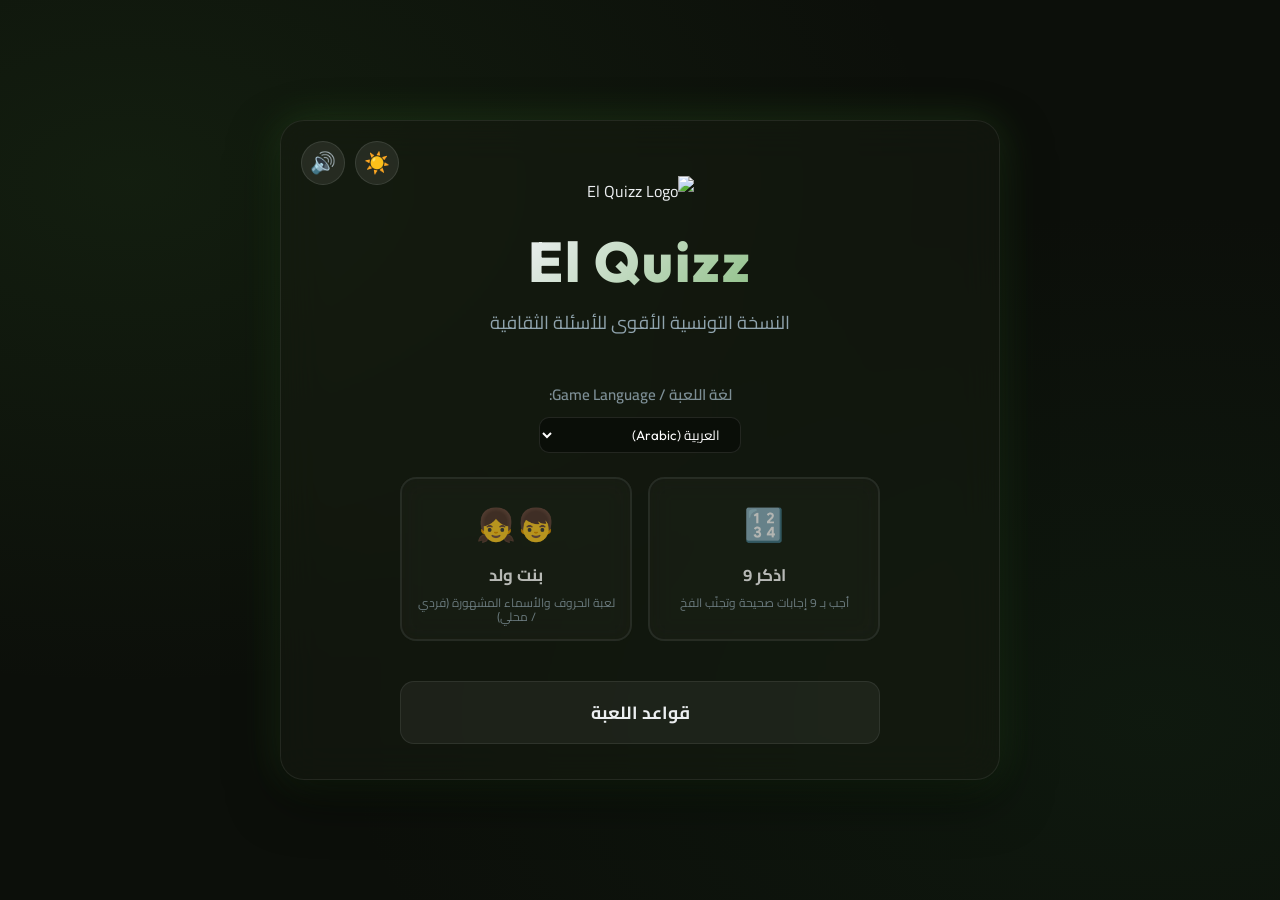
==== web_poc/index.html @ f068a279 "feat: add DB category words display and AI Check validation to Bent Waled Play & Fix modal" ====
<!DOCTYPE html>
<html lang="fr" dir="rtl">
<head>
    <meta charset="UTF-8">
    <meta name="viewport" content="width=device-width, initial-scale=1.0">
    <title>El Quizz — PoC Web</title>
    <link rel="icon" type="image/png" href="https://img.icons8.com/color/144/chili-pepper.png">
    <!-- Meta Descriptions for SEO -->
    <meta name="description" content="Proof of Concept Web d'El Quizz - Le jeu tunisien ultime de questions-réponses en mode Family Feud avec scores de Fibonacci et pénalités de distracteurs.">
    <!-- Outfit Font from Google Fonts -->
    <link rel="preconnect" href="https://fonts.googleapis.com">
    <link rel="preconnect" href="https://fonts.gstatic.com" crossorigin>
    <link href="https://fonts.googleapis.com/css2?family=Outfit:wght@300;400;600;800&family=Cairo:wght@400;600;700;900&display=swap" rel="stylesheet">
    <link rel="stylesheet" href="style.css">
</head>
<body>
    <div id="app" class="glass-container">
        <!-- Floating Home, Sound & Theme Buttons -->
        <button id="btn-floating-home" class="btn-floating-home" style="display: none;">🏠</button>
        <button id="btn-floating-sound" class="btn-floating-sound">🔊</button>
        <button id="btn-floating-theme" class="btn-floating-theme">☀️</button>

        <!-- Screen 1: Home Page -->
        <section id="screen-home" class="screen active">
            <div class="brand-header">
                <img src="https://img.icons8.com/color/144/chili-pepper.png" alt="El Quizz Logo" class="brand-logo pulse">
                <h1 class="brand-title">El Quizz</h1>
                <p class="brand-subtitle" data-i18n="brand_subtitle">النسخة التونسية الأقوى للأسئلة الثقافية</p>
            </div>
            
            <div class="lang-selector-container" style="margin-bottom: 1.5rem; text-align: center;">
                <label for="main-lang-select" class="config-label" data-i18n="lang_label" style="display: block; margin-bottom: 0.5rem; font-size: 0.95rem; opacity: 0.85;">لغة اللعبة / Game Language:</label>
                <select id="main-lang-select" class="lang-select" style="background: rgba(0, 0, 0, 0.4); border: 1px solid rgba(255, 255, 255, 0.1); border-radius: 10px; padding: 0.5rem 1rem; color: #fff; font-family: 'Outfit', 'Cairo'; outline: none;">
                    <option value="ar" selected>العربية (Arabic)</option>
                    <option value="tn">الدارجة التونسية (Tunisian)</option>
                    <option value="fr">Français (French)</option>
                    <option value="en">English (English)</option>
                </select>
            </div>
            
            <div class="home-actions" style="display: flex; flex-direction: column; gap: 1rem; align-items: center; max-width: 480px; margin: 0 auto; width: 100%;">
                
                <!-- Game Mode Selection Cards -->
                <div class="mode-selection-grid" style="display: grid; grid-template-columns: 1fr 1fr; gap: 1rem; width: 100%; margin-bottom: 1rem;">
                    <!-- Mode 1: Talla3 9 -->
                    <div id="mode-card-talla3" class="mode-card" style="background: rgba(255,255,255,0.03); border: 2px solid rgba(255,255,255,0.1); border-radius: 16px; padding: 15px; cursor: pointer; transition: all 0.3s ease; text-align: center; backdrop-filter: blur(10px); opacity: 0.7;">
                        <div style="font-size: 2rem; margin-bottom: 5px;">🔢</div>
                        <h3 style="margin: 5px 0; font-size: 1.05rem; color: #fff; font-weight: bold;" id="lbl-mode-title-talla3">طلّع 9</h3>
                        <p style="margin: 0; font-size: 0.75rem; color: var(--text-secondary); line-height: 1.2;" id="lbl-mode-desc-talla3">أجب بـ 9 إجابات صحيحة وتجنّب الفخ</p>
                    </div>
                    <!-- Mode 2: Bent Waled -->
                    <div id="mode-card-bw" class="mode-card" style="background: rgba(255,255,255,0.03); border: 2px solid rgba(255,255,255,0.1); border-radius: 16px; padding: 15px; cursor: pointer; transition: all 0.3s ease; text-align: center; backdrop-filter: blur(10px); opacity: 0.7;">
                        <div style="font-size: 2rem; margin-bottom: 5px;">👦👧</div>
                        <h3 style="margin: 5px 0; font-size: 1.05rem; color: #fff; font-weight: bold;" id="lbl-mode-title-bw">بنت ولد</h3>
                        <p style="margin: 0; font-size: 0.75rem; color: var(--text-secondary); line-height: 1.2;" id="lbl-mode-desc-bw">لعبة الحروف والأسماء المشهورة (فردي)</p>
                    </div>
                </div>

                <!-- Actions for Talla3 9 Mode (Initially Hidden) -->
                <div id="actions-talla3" style="width: 100%; display: none; flex-direction: column; gap: 1rem;">
                    <div style="display: flex; gap: 1rem; width: 100%;">
                        <button id="btn-play-local" class="btn btn-primary glow-btn" style="flex: 1; display: flex; justify-content: center; align-items: center; gap: 0.5rem; padding: 12px;">
                            <span>🏠 Local Party</span>
                        </button>
                        <button id="btn-play-fix" class="btn btn-primary" style="flex: 1; display: flex; justify-content: center; align-items: center; gap: 0.5rem; padding: 12px; background: #6366f1; border-color: #6366f1;">
                            <span>🛠️ Play & Fix</span>
                        </button>
                    </div>
                    <div style="width: 100%;">
                        <button id="btn-play-online" class="btn btn-secondary glow-btn" style="width: 100%; display: flex; justify-content: center; align-items: center; gap: 0.5rem; border: 1px solid var(--primary); padding: 12px;">
                            <span>🌐 Online Showdown</span>
                        </button>
                    </div>
                    
                    <div id="local-resume-container" style="display: none; width: 100%;">
                        <button id="btn-resume-local" class="btn" style="background: rgba(16, 185, 129, 0.15); border: 1px solid #10b981; color: #10b981; width: 100%; font-weight: bold; padding: 10px; border-radius: 12px; display: flex; align-items: center; justify-content: center; gap: 0.5rem;">
                            <span>Resume Active Game 🔄</span>
                        </button>
                    </div>
                </div>

                <!-- Actions for Bent Waled Mode -->
                <div id="actions-bw" style="width: 100%; display: none; flex-direction: column; gap: 1rem;">
                    <button id="btn-play-bw-solo" class="btn btn-primary glow-btn" style="width: 100%; display: flex; justify-content: center; align-items: center; gap: 0.5rem; padding: 14px;">
                        <span>🎮 ابدأ اللعب / Play</span>
                    </button>
                </div>

                <!-- Shared Rules button (Admin button hidden) -->
                <div style="width: 100%; margin-top: 0.5rem;">
                    <button id="btn-rules-home" class="btn btn-secondary" style="width: 100%;">
                        <span data-i18n="btn_rules_home">قواعد اللعبة</span>
                    </button>
                </div>
            </div>
        </section>

        <!-- Screen 1.1: Online Lobby Entry -->
        <section id="screen-online-entry" class="screen">
            <h2 class="section-title">Online Showdown 🌐</h2>
            <p class="section-subtitle">Create a room or join a room code to play with friends</p>
            
            <div class="config-card" style="max-width: 450px; margin: 2rem auto; padding: 2rem;">
                <div class="form-group" style="margin-bottom: 1.5rem; text-align: left;">
                    <label style="color: var(--text-secondary); margin-bottom: 0.5rem; display: block; font-weight: bold;">Your Nickname</label>
                    <input type="text" id="online-username" placeholder="Enter username..." style="padding: 10px 14px; font-size: 1rem; width: 100%; box-sizing: border-box; background: rgba(0,0,0,0.3); border: 1px solid rgba(255,255,255,0.1); border-radius: 8px; color: #fff;">
                </div>
                
                <div style="display: flex; gap: 1rem; margin-top: 2rem;">
                    <button id="btn-create-room" class="btn btn-primary" style="flex: 1;">Create Room ➕</button>
                </div>
                
                <div style="text-align: center; margin: 1.5rem 0; opacity: 0.6; font-size: 0.9rem;">— OR JOIN EXISTING ROOM —</div>
                
                <div style="display: flex; gap: 0.5rem; align-items: center; justify-content: center;">
                    <input type="text" id="online-room-code" placeholder="ROOM CODE" style="padding: 10px; font-size: 1rem; text-align: center; font-weight: bold; width: 130px; text-transform: uppercase; background: rgba(0,0,0,0.3); border: 1px solid rgba(255,255,255,0.1); border-radius: 8px; color: #fff;">
                    <button id="btn-join-room" class="btn btn-secondary" style="flex: 1; padding: 10px 14px;">Join Room 🔑</button>
                </div>
            </div>
            
            <div class="actions-footer" style="text-align: center; margin-top: 2rem;">
                <button id="btn-online-entry-back" class="btn btn-back">رجوع</button>
            </div>
        </section>

        <!-- Screen 1.2: Online Lobby -->
        <section id="screen-online-lobby" class="screen">
            <div style="display: flex; justify-content: space-between; align-items: center; margin-bottom: 1.5rem;">
                <div style="text-align: left;">
                    <h2 class="section-title" style="margin: 0; text-align: left;">Online Lobby</h2>
                    <p class="section-subtitle" style="margin: 0; text-align: left;">Room Code: <strong id="lobby-code-display" style="color: var(--accent-yellow); font-size: 1.4rem; font-family: var(--font-en);">----</strong></p>
                </div>
                <div style="background: rgba(16, 185, 129, 0.15); border: 1px solid var(--primary); padding: 6px 12px; border-radius: 20px; font-size: 0.85rem; font-weight: bold; color: var(--primary);">
                    Connected
                </div>
            </div>
            
            <div style="display: grid; grid-template-columns: repeat(auto-fit, minmax(280px, 1fr)); gap: 1.5rem; margin-top: 1.5rem; text-align: left;">
                <!-- Left Column: Players List & Team Assignment -->
                <div class="config-card" style="padding: 1.5rem; background: rgba(255,255,255,0.03); border: 1px solid var(--border-color); border-radius: 16px;">
                    <h3 style="margin-top: 0; color: var(--secondary); font-size: 1.1rem; border-bottom: 1px solid rgba(255,255,255,0.1); padding-bottom: 0.5rem; margin-bottom: 1rem;">Players & Teams</h3>
                    <div id="lobby-players-container" style="display: flex; flex-direction: column; gap: 0.75rem;">
                        <!-- Dynamic rendering of player cards -->
                    </div>
                </div>
                
                <!-- Right Column: Host Settings (Visible/Editable only for Host) -->
                <div class="config-card" id="lobby-settings-card" style="padding: 1.5rem; background: rgba(255,255,255,0.03); border: 1px solid var(--border-color); border-radius: 16px;">
                    <h3 style="margin-top: 0; color: var(--secondary); font-size: 1.1rem; border-bottom: 1px solid rgba(255,255,255,0.1); padding-bottom: 0.5rem; margin-bottom: 1rem;">Game Configuration</h3>
                    
                    <div id="host-settings-controls" style="display: flex; flex-direction: column; gap: 1.25rem;">
                        <!-- Host Role selection -->
                        <div class="form-group">
                            <label style="font-size: 0.85rem; color: var(--text-secondary); margin-bottom: 0.4rem; display: block; font-weight: bold;">Your Role</label>
                            <select id="online-host-role" style="background: rgba(0,0,0,0.3); border: 1px solid rgba(255,255,255,0.1); border-radius: 8px; color: #fff; padding: 8px 12px; font-size: 0.9rem; width: 100%;">
                                <option value="referee">Host is Referee (Only reveals/notes answers)</option>
                                <option value="player">Host is Player (Assigned to a team)</option>
                            </select>
                        </div>
                        
                        <!-- Rounds count -->
                        <div class="form-group">
                            <label style="font-size: 0.85rem; color: var(--text-secondary); margin-bottom: 0.4rem; display: block; font-weight: bold;">Number of Rounds</label>
                            <select id="online-rounds" style="background: rgba(0,0,0,0.3); border: 1px solid rgba(255,255,255,0.1); border-radius: 8px; color: #fff; padding: 8px 12px; font-size: 0.9rem; width: 100%;">
                                <option value="1">1 Round</option>
                                <option value="2">2 Rounds</option>
                                <option value="3">3 Rounds</option>
                                <option value="4">4 Rounds</option>
                                <option value="5" selected>5 Rounds</option>
                            </select>
                        </div>

                        <!-- Number of Teams -->
                        <div class="form-group">
                            <label style="font-size: 0.85rem; color: var(--text-secondary); margin-bottom: 0.4rem; display: block; font-weight: bold;">Number of Teams</label>
                            <select id="online-teams-count" style="background: rgba(0,0,0,0.3); border: 1px solid rgba(255,255,255,0.1); border-radius: 8px; color: #fff; padding: 8px 12px; font-size: 0.9rem; width: 100%;">
                                <option value="2" selected>2 Teams</option>
                                <option value="3">3 Teams</option>
                                <option value="4">4 Teams</option>
                                <option value="5">5 Teams</option>
                            </select>
                        </div>
                        
                        <!-- Topics selection trigger -->
                        <div class="categories-selection" style="margin-top: 0.5rem;">
                            <label style="font-size: 0.85rem; font-weight: bold; color: var(--text-secondary); margin-bottom: 0.5rem; display: block;">Select Axis Topics</label>
                            <div id="online-categories-list" class="tags-container" style="max-height: 200px; overflow-y: auto; border: 1px solid rgba(255,255,255,0.1); border-radius: 8px; padding: 10px; background: rgba(0,0,0,0.2); display: flex; flex-direction: column; gap: 0.5rem;">
                                <!-- Sync categories checkboxes here -->
                            </div>
                        </div>
                    </div>
                    
                    <!-- Guest wait text -->
                    <div id="guest-waiting-controls" style="display: none; text-align: center; padding: 2rem 0;">
                        <div class="spinner" style="margin: 0 auto 1rem auto; width: 30px; height: 30px; border: 3px solid rgba(255,255,255,0.1); border-top-color: var(--primary); border-radius: 50%; animation: spin 1s linear infinite;"></div>
                        <p style="opacity: 0.8; font-size: 0.95rem; margin: 0; color: var(--text-secondary);">Waiting for the host to configure settings and start the showdown...</p>
                    </div>
                </div>
            </div>
            
            <div class="actions-footer" style="margin-top: 2.5rem; text-align: center; display: flex; gap: 1rem; justify-content: center;">
                <button id="btn-start-online-game" class="btn btn-primary" style="display: none; padding: 12px 24px;">Start Game 🚀</button>
                <button id="btn-leave-lobby" class="btn btn-back">Leave Room</button>
            </div>
        </section>

        <!-- Screen 2: Game Settings Configuration -->
        <section id="screen-config" class="screen">
            <h2 class="section-title" data-i18n="config_title">إعدادات اللعبة</h2>
            <p class="section-subtitle" data-i18n="config_subtitle">اختر عدد الجولات، الفرق والمحاور الثقافية</p>

            <div class="config-grid">
                <div class="config-card">
                    <label class="config-label" data-i18n="rounds_label">عدد الجولات (Rounds)</label>
                    <div class="counter-control">
                        <button type="button" class="btn-counter minus" data-target="rounds-count">-</button>
                        <span id="rounds-count" class="counter-value">5</span>
                        <button type="button" class="btn-counter plus" data-target="rounds-count">+</button>
                    </div>
                </div>

                <div class="config-card">
                    <label class="config-label" data-i18n="teams_label">عدد الفرق المتنافسة</label>
                    <div class="counter-control">
                        <button type="button" class="btn-counter minus" data-target="teams-count">-</button>
                        <span id="teams-count" class="counter-value">2</span>
                        <button type="button" class="btn-counter plus" data-target="teams-count">+</button>
                    </div>
                </div>

                <div class="config-card">
                    <label class="config-label" data-i18n="timer_label">مدة الجولة (ثواني)</label>
                    <div class="counter-control">
                        <button type="button" class="btn-counter minus" data-target="timer-duration" data-step="15">-</button>
                        <span id="timer-duration" class="counter-value">60</span>
                        <button type="button" class="btn-counter plus" data-target="timer-duration" data-step="15">+</button>
                    </div>
                </div>
            </div>

            <div class="categories-selection">
                <h3 class="config-subtitle" data-i18n="categories_label">المحاور المتوفرة</h3>
                <div id="categories-list" class="tags-container">
                    <!-- Dynamic rendering of categories checkboxes -->
                </div>
            </div>

            <div class="actions-footer">
                <button id="btn-config-next" class="btn btn-primary" data-i18n="btn_next_config">الموالي</button>
                <button id="btn-config-back" class="btn btn-back">رجوع</button>
            </div>
        </section>

        <!-- Screen 3: Team Customization -->
        <section id="screen-teams" class="screen">
            <h2 class="section-title" data-i18n="teams_title">تخصيص الفرق</h2>
            <p class="section-subtitle" data-i18n="teams_subtitle">اختر اسم الفريق والرمز التونسي المفضل لديك</p>

            <div id="teams-setup-container" class="teams-grid">
                <!-- Dynamically generated inputs for team names and icon picks -->
            </div>

            <div class="actions-footer">
                <button id="btn-teams-next" class="btn btn-primary glow-btn" data-i18n="btn_start_game">ابدأ اللعبة</button>
                <button id="btn-teams-back" class="btn btn-back">رجوع</button>
            </div>
        </section>

        <!-- Screen 4: Pre-Round Turn Introduction -->
        <section id="screen-intro" class="screen">
            <div class="round-indicator">
                <span class="badge"><span data-i18n="round_header">الجولة</span> <span id="intro-round-num">1</span></span>
            </div>
            
            <div class="turn-announcement">
                <div id="intro-team-icon" class="team-large-avatar pulse">🌶️</div>
                <h2 id="intro-team-name" class="team-large-name">فريق الهريسة</h2>
                <p class="turn-call" data-i18n="turn_subtitle">دور الفريق التالي للإجابة:</p>
            </div>

            <div class="question-intro-card">
                <span id="intro-question-category" class="question-category">الجغرافيا</span>
                <p id="intro-question-text" class="question-text">أذكر ولايات تونسية تطل على البحر الأبيض المتوسط؟</p>
            </div>

            <div class="actions-centered">
                <button id="btn-start-round" class="btn btn-primary glow-btn" data-i18n="btn_start_board">اضغط للبدء (60 ثانية)</button>
            </div>
        </section>

        <!-- Screen 5: Active Round Board -->
        <section id="screen-round" class="screen">
            <div class="round-header">
                <div class="team-score-status">
                    <span id="round-active-icon">🌶️</span>
                    <span id="round-active-name">فريق الهريسة</span>
                    <span class="active-score-badge"><span id="round-current-score">0</span> <span data-i18n="score_badge_points">نقطة</span></span>
                </div>
                <div class="timer-container">
                    <svg class="timer-svg" viewBox="0 0 100 100">
                        <circle class="timer-track" cx="50" cy="50" r="45"></circle>
                        <circle id="timer-bar" class="timer-bar" cx="50" cy="50" r="45"></circle>
                    </svg>
                    <span id="timer-text" class="timer-text">60</span>
                </div>
            </div>

            <div class="round-question-display" style="position: relative;">
                <span id="round-question-category" class="question-category-mini">الجغرافيا</span>
                <h3 id="round-question-text" class="question-text-mini">أذكر ولايات تونسية تطل على البحر الأبيض المتوسط؟</h3>
                <button id="btn-play-fix-edit" class="btn-play-fix-edit" style="display: none; margin-top: 10px; background: rgba(255,255,255,0.25); border: none; padding: 6px 12px; border-radius: 8px; color: white; cursor: pointer; font-size: 0.85rem; font-weight: bold; border: 1px solid rgba(255,255,255,0.35);">🛠️ Edit Question / Answers</button>
            </div>

            <div class="board-answers-container">
                <div id="answers-grid" class="answers-grid">
                    <!-- 10 hidden cards containing 9 correct and 1 wrong answer -->
                </div>
            </div>

            <div class="incorrect-strikes" style="display: flex; align-items: center; justify-content: center; gap: 10px; margin-top: 15px;">
                <span data-i18n="strikes_label" style="font-size: 0.9rem; color: var(--text-secondary);">الأخطاء (Strikes):</span>
                <div id="strike-container" class="strike-row">
                    <span class="strike-item">❌</span>
                </div>
            </div>

            <div class="actions-footer">
                <button id="btn-round-complete" class="btn btn-secondary" data-i18n="btn_end_turn">عرض النتائج</button>
            </div>
        </section>

        <!-- Screen 6: Turn Graph Standings -->
        <section id="screen-graph" class="screen">
            <h2 class="section-title"><span data-i18n="graph_title_prefix">ترتيب جولة</span> <span id="graph-round-num">1</span></h2>
            <p class="section-subtitle" data-i18n="graph_subtitle">مقارنة النقاط المكتسبة بين الفرق</p>

            <div class="chart-container">
                <!-- SVG-based animated bar chart -->
                <svg id="points-chart" class="points-chart" viewBox="0 0 400 300">
                    <!-- Dynamic rendering of bars and grid lines -->
                </svg>
            </div>

            <!-- Feedback / Rating block for the question -->
            <div id="graph-feedback-card" style="background: rgba(255,255,255,0.08); border: 1px solid rgba(255,255,255,0.15); border-radius: 16px; padding: 15px; margin: 20px auto; max-width: 400px; text-align: center; backdrop-filter: blur(10px); box-shadow: 0 4px 30px rgba(0, 0, 0, 0.1);">
                <p style="font-weight: bold; font-size: 0.9rem; color: #eee; margin-top: 0; margin-bottom: 10px;" id="feedback-prompt-text">كيف تقيم هذا السؤال؟ / Rate this question:</p>
                
                <div style="display: flex; justify-content: center; gap: 12px; margin-bottom: 10px;">
                    <button class="feedback-btn" data-rating="love" style="background: none; border: none; font-size: 1.8rem; cursor: pointer; transition: transform 0.2s;" title="Love">❤️</button>
                    <button class="feedback-btn" data-rating="like" style="background: none; border: none; font-size: 1.8rem; cursor: pointer; transition: transform 0.2s;" title="Like">👍</button>
                    <button class="feedback-btn" data-rating="meh" style="background: none; border: none; font-size: 1.8rem; cursor: pointer; transition: transform 0.2s;" title="Meh">😐</button>
                    <button class="feedback-btn" data-rating="dislike" style="background: none; border: none; font-size: 1.8rem; cursor: pointer; transition: transform 0.2s;" title="Dislike">👎</button>
                    <button class="feedback-btn" data-rating="shit" style="background: none; border: none; font-size: 1.8rem; cursor: pointer; transition: transform 0.2s;" title="Shit">💩</button>
                </div>
                
                <button id="btn-toggle-comment" style="background: transparent; border: none; color: var(--primary); font-size: 0.8rem; cursor: pointer; font-weight: bold; text-decoration: underline;">💬 أضف تعليقاً / Add Comment</button>
                
                <div id="comment-input-section" style="display: none; margin-top: 10px;">
                    <textarea id="feedback-comment-text" placeholder="اكتب تعليقك هنا... / Write your comment..." style="width: 100%; height: 60px; padding: 8px; border-radius: 8px; border: 1px solid rgba(255,255,255,0.2); background: rgba(0,0,0,0.3); color: white; font-size: 0.8rem; resize: none; box-sizing: border-box;"></textarea>
                    <button id="btn-submit-feedback" class="btn" style="margin-top: 8px; padding: 6px 15px; font-size: 0.8rem; background: var(--primary); color: black; font-weight: bold; border-radius: 6px; border: none; cursor: pointer; width: 100%;">إرسال / Submit</button>
                </div>
            </div>
            
            <div id="feedback-thanks-card" style="display: none; background: rgba(16, 185, 129, 0.15); border: 1px solid rgba(16, 185, 129, 0.3); border-radius: 16px; padding: 15px; margin: 20px auto; max-width: 400px; text-align: center; color: #10b981; font-weight: bold; font-size: 0.9rem; backdrop-filter: blur(10px);">
                🙏 شكراً لك على تقييمك! / Thank you for your feedback!
            </div>

            <div class="actions-footer">
                <button id="btn-graph-next" class="btn btn-primary" data-i18n="btn_next_turn">الموالي</button>
            </div>
        </section>

        <!-- Screen 7: Winners Podium Standings -->
        <section id="screen-podium" class="screen" style="position: relative;">
            <canvas id="confetti-canvas" style="position: absolute; top: 0; left: 0; width: 100%; height: 100%; pointer-events: none; z-index: 100;"></canvas>
            <div class="podium-header" style="position: relative; z-index: 101;">
                <div class="trophy-wrapper">🏆</div>
                <h2 class="section-title" data-i18n="gameover_title">الترتيب النهائي</h2>
                <p class="section-subtitle" data-i18n="gameover_subtitle">مبروك للفائزين!</p>
            </div>

            <div class="leaderboard-table">
                <div class="leaderboard-header-row">
                    <span data-i18n="tbl_rank">الرتبة</span>
                    <span data-i18n="tbl_team">الفريق</span>
                    <span data-i18n="tbl_points">النقاط</span>
                </div>
                <div id="podium-rows" class="leaderboard-body">
                    <!-- Dynamic ranking rows -->
                </div>
            </div>

            <div class="actions-centered">
                <button id="btn-restart" class="btn btn-primary glow-btn" data-i18n="btn_restart">لعب مجددا</button>
            </div>
        </section>

        <!-- Screen 8: Bent Waled Setup -->
        <section id="screen-bw-setup" class="screen">
            <h2 class="section-title"><span id="bw-setup-title-text">إعدادات بنت ولد</span> / Bent Waled Config</h2>
            <p class="section-subtitle">اختر المحاور المفضلة والمؤقت الزمني</p>

            <div class="config-card" style="max-width: 500px; margin: 2rem auto; padding: 2rem; text-align: left;">
                <!-- Bent Waled Play Mode Tabs -->
                <div style="display: flex; gap: 10px; margin-bottom: 20px; border-bottom: 1px solid rgba(255,255,255,0.1); padding-bottom: 12px;">
                    <button id="btn-bw-tab-solo" type="button" class="btn" style="flex: 1; padding: 8px; border-radius: 8px; background: var(--primary); color: black; font-weight: bold; border: none; cursor: pointer;">Solo Mode 🧍</button>
                    <button id="btn-bw-tab-passplay" type="button" class="btn" style="flex: 1; padding: 8px; border-radius: 8px; background: rgba(255,255,255,0.1); color: white; border: 1px solid rgba(255,255,255,0.2); cursor: pointer;">Pass & Play 📱</button>
                </div>

                <!-- Solo Mode Dashboard -->
                <div id="bw-config-solo" style="display: block; margin-bottom: 20px; background: rgba(255,255,255,0.03); border: 1px dashed rgba(255,255,255,0.15); border-radius: 12px; padding: 15px;">
                    <h3 style="margin-top: 0; font-size: 0.95rem; color: var(--accent-yellow); margin-bottom: 8px;">🔥 Solo Dashboard</h3>
                    <div style="display: flex; justify-content: space-around; text-align: center;">
                        <div>
                            <span style="font-size: 0.75rem; color: var(--text-secondary); display: block;">Streak</span>
                            <span id="bw-solo-streak" style="font-size: 1.3rem; font-weight: bold; color: #fff;">0 🔥</span>
                        </div>
                        <div style="border-left: 1px solid rgba(255,255,255,0.1); height: 35px;"></div>
                        <div>
                            <span style="font-size: 0.75rem; color: var(--text-secondary); display: block;">High Score</span>
                            <span id="bw-solo-highscore" style="font-size: 1.3rem; font-weight: bold; color: #fff;">0 pts</span>
                        </div>
                    </div>
                </div>

                <!-- Pass & Play Dashboard -->
                <div id="bw-config-passplay" style="display: none; margin-bottom: 20px;">
                    <div class="form-group" style="margin-bottom: 15px;">
                        <label style="color: var(--text-secondary); margin-bottom: 5px; display: block; font-weight: bold;">Rounds Count:</label>
                        <input type="range" id="bw-rounds-count-range" min="1" max="5" value="3" style="width: 100%; accent-color: var(--primary);">
                        <span style="font-size: 0.85rem; color: var(--primary); font-weight: bold;" id="bw-rounds-count-lbl">3 Rounds</span>
                    </div>
                    
                    <div class="form-group" style="margin-bottom: 10px;">
                        <label style="color: var(--text-secondary); margin-bottom: 5px; display: block; font-weight: bold;">Players List:</label>
                        <div id="bw-players-list-container" style="display: flex; flex-direction: column; gap: 8px; max-height: 160px; overflow-y: auto; padding-right: 5px; margin-bottom: 10px;">
                            <!-- Dynamic players fields -->
                        </div>
                        <button id="btn-bw-add-player" type="button" class="btn btn-secondary" style="font-size: 0.8rem; padding: 6px 12px; width: 100%;">+ Add Player</button>
                    </div>
                </div>

                <h3 style="margin-top: 0; font-size: 1.1rem; color: var(--secondary); margin-bottom: 1rem; border-bottom: 1px solid rgba(255,255,255,0.1); padding-bottom: 5px;">
                    📋 المحاور المفضلة / Categories:
                </h3>
                <div style="display: grid; grid-template-columns: 1fr 1fr; gap: 15px; margin-bottom: 1.5rem;" id="bw-categories-container">
                    <label class="bw-cat-card">
                        <input type="checkbox" class="bw-cat-check" value="boy" checked>
                        <span data-i18n="bw_cat_boy">👦 ولد (Boy)</span>
                    </label>
                    <label class="bw-cat-card">
                        <input type="checkbox" class="bw-cat-check" value="girl" checked>
                        <span data-i18n="bw_cat_girl">👧 بنت (Girl)</span>
                    </label>
                    <label class="bw-cat-card">
                        <input type="checkbox" class="bw-cat-check" value="country" checked>
                        <span data-i18n="bw_cat_country">🇹🇳 بلاد (Country)</span>
                    </label>
                    <label class="bw-cat-card">
                        <input type="checkbox" class="bw-cat-check" value="animal" checked>
                        <span data-i18n="bw_cat_animal">🦁 حيوان (Animal)</span>
                    </label>
                    <label class="bw-cat-card">
                        <input type="checkbox" class="bw-cat-check" value="object" checked>
                        <span data-i18n="bw_cat_object">🔑 جماد (Object)</span>
                    </label>
                    <label class="bw-cat-card">
                        <input type="checkbox" class="bw-cat-check" value="plant" checked>
                        <span data-i18n="bw_cat_plant">🌿 نبات/غلة (Plant)</span>
                    </label>
                    <label class="bw-cat-card">
                        <input type="checkbox" class="bw-cat-check" value="profession" checked>
                        <span data-i18n="bw_cat_profession">👨‍⚕️ خدمة (Profession)</span>
                    </label>
                    <label class="bw-cat-card">
                        <input type="checkbox" class="bw-cat-check" value="food" checked>
                        <span data-i18n="bw_cat_food">🍕 ماكلة (Food)</span>
                    </label>
                </div>

                <div class="form-group" style="margin-bottom: 1.5rem;">
                    <label style="color: var(--text-secondary); margin-bottom: 0.5rem; display: block; font-weight: bold;">
                        ⏱️ مدة الجولة / Round Duration: <span id="bw-duration-val" style="color: var(--primary);">60</span>s
                    </label>
                    <input type="range" id="bw-duration-range" min="30" max="120" step="15" value="60" style="width: 100%; accent-color: var(--primary);">
                </div>
            </div>

            <div class="actions-footer" style="display: flex; gap: 1rem; justify-content: center; max-width: 500px; margin: 0 auto; width: 100%;">
                <button id="btn-bw-setup-back" class="btn btn-secondary" style="flex: 1;">رجوع / Back</button>
                <button id="btn-bw-start" class="btn btn-primary glow-btn" style="flex: 2;">ابدأ / Start Game 🚀</button>
            </div>
        </section>

        <!-- Screen 9: Bent Waled Letter Spinner -->
        <section id="screen-bw-letter" class="screen" style="text-align: center;">
            <h2 class="section-title" id="bw-spinner-title">اختيار الحرف العشوائي</h2>
            <p class="section-subtitle" id="bw-spinner-subtitle">جاري تدوير عجلة الحروف...</p>

            <div class="spinner-outer-ring" style="width: 180px; height: 180px; border-radius: 50%; border: 4px dashed var(--primary); margin: 3rem auto; display: flex; align-items: center; justify-content: center; position: relative; box-shadow: 0 0 35px rgba(253, 224, 71, 0.25); background: rgba(255,255,255,0.03);">
                <div id="bw-spinning-letter" style="font-size: 5.5rem; font-weight: 900; color: #fff; text-shadow: 0 0 20px var(--primary);">أ</div>
            </div>

            <!-- Pre-game countdown display -->
            <div id="bw-countdown-overlay" style="display: none; font-size: 2rem; font-weight: 900; color: var(--accent-yellow); margin-top: 1.5rem; text-shadow: 0 0 10px rgba(253,224,71,0.5);">
                <span id="bw-countdown-prefix">ستبدأ اللعبة بعد: </span><span id="bw-countdown-num">3</span>
            </div>
        </section>

        <!-- Screen 10: Bent Waled Gameplay Board -->
        <section id="screen-bw-play" class="screen">
            <div class="round-status-header" style="display: flex; justify-content: space-between; align-items: center; margin-bottom: 1.5rem;">
                <div style="text-align: left; display: flex; align-items: center; gap: 10px;">
                    <span style="font-size: 0.95rem; color: var(--text-secondary);" id="lbl-active-letter">الحرف النشط / Letter:</span>
                    <div id="bw-active-letter-badge" style="background: var(--primary); color: #000; font-size: 1.8rem; font-weight: 900; width: 48px; height: 48px; border-radius: 12px; display: flex; align-items: center; justify-content: center; box-shadow: 0 0 15px var(--primary); border: 2px solid #fff;">ب</div>
                    <div id="bw-play-letter-highscore-container" style="display: none; align-items: center; gap: 4px; font-size: 0.8rem; background: rgba(253,224,71,0.1); border: 1px solid rgba(253,224,71,0.3); padding: 4px 8px; border-radius: 8px; color: var(--accent-yellow); font-weight: bold;">
                        <span>🏆</span> <span id="bw-play-letter-highscore">0 pts</span>
                    </div>
                </div>
                
                <div class="timer-container" style="width: 70px; height: 70px;">
                    <svg class="timer-svg" viewBox="0 0 100 100">
                        <circle class="timer-track" cx="50" cy="50" r="45"></circle>
                        <circle id="bw-timer-bar" class="timer-bar" cx="50" cy="50" r="45"></circle>
                    </svg>
                    <span id="bw-timer-text" class="timer-text" style="font-size: 1.4rem;">60</span>
                </div>
            </div>

            <div id="bw-inputs-grid" style="display: flex; flex-direction: column; gap: 12px; max-width: 480px; margin: 1.5rem auto; background: rgba(255,255,255,0.04); border: 1px solid rgba(255,255,255,0.1); padding: 20px; border-radius: 16px; backdrop-filter: blur(10px);">
                <!-- Inputs will be populated dynamically based on selected categories -->
            </div>

            <div class="actions-footer" style="text-align: center; width: 100%;">
                <button id="btn-bw-submit" class="btn btn-primary glow-btn" style="width: 100%; max-width: 480px; padding: 14px; margin: 0 auto; display: block;">أنهيت! / Submit Answers 🏁</button>
                <button id="btn-bw-play-fix-edit-play" class="btn-play-fix-edit" style="display: none; margin-top: 10px; background: rgba(255,255,255,0.2); border: none; padding: 8px 16px; border-radius: 8px; color: white; cursor: pointer; font-size: 0.85rem; font-weight: bold; border: 1px solid rgba(255,255,255,0.3); margin-left: auto; margin-right: auto;">🛠️ Play & Fix Editor</button>
            </div>
        </section>

        <!-- Screen 11: Bent Waled Review / Grading -->
        <section id="screen-bw-review" class="screen">
            <h2 class="section-title">مراجعة الإجابات / Self Grading</h2>
            <p class="section-subtitle">قم بتقييم إجاباتك للحصول على النقاط النهائية</p>

            <div style="background: rgba(255,255,255,0.06); border: 1px solid rgba(255,255,255,0.15); border-radius: 16px; padding: 15px; margin: 1rem auto; max-width: 480px; text-align: center; backdrop-filter: blur(10px);">
                <span id="lbl-bw-score-card" style="font-size: 0.9rem; color: var(--text-secondary); display: block; margin-bottom: 5px;">رصيد الجولة / Round Score:</span>
                <span id="bw-total-score-badge" style="font-size: 2.2rem; font-weight: 900; color: var(--accent-yellow); text-shadow: 0 0 10px rgba(253, 224, 71, 0.4);">0 <span id="lbl-bw-score-unit" style="font-size: 1.2rem;">نقطة</span></span>
                <div id="bw-review-highscore-container" style="display: none; justify-content: center; align-items: center; gap: 6px; font-size: 0.85rem; color: var(--accent-yellow); font-weight: bold; margin-top: 8px;">
                    <span>🏆 الرقم القياسي للحرف / High Score:</span> <span id="bw-review-highscore-val">0 pts</span>
                </div>
            </div>

            <div id="bw-review-list" style="display: flex; flex-direction: column; gap: 12px; max-width: 480px; margin: 1.5rem auto; padding: 5px;">
                <!-- Dynamic list of review cards -->
            </div>

            <div class="actions-footer" style="display: flex; gap: 1rem; justify-content: center; max-width: 480px; margin: 0 auto; width: 100%; flex-wrap: wrap;">
                <button id="btn-bw-play-fix-edit-review" class="btn-play-fix-edit" style="display: none; width: 100%; background: rgba(255,255,255,0.2); border: none; padding: 10px; border-radius: 12px; color: white; cursor: pointer; font-size: 0.85rem; font-weight: bold; border: 1px solid rgba(255,255,255,0.3); margin-bottom: 5px;">🛠️ Play & Fix Editor</button>
                <button id="btn-bw-review-again" class="btn btn-secondary" style="flex: 1;">إعادة اللعب / Play Again 🔄</button>
                <button id="btn-bw-finish-lobby" class="btn btn-primary glow-btn" style="flex: 1;">القائمة الرئيسية / Home 🏠</button>
            </div>
        </section>

        <!-- Screen 12: Bent Waled Pass Phone -->
        <section id="screen-bw-pass" class="screen" style="text-align: center;">
            <div style="margin: 4rem auto; max-width: 400px; display: flex; flex-direction: column; gap: 2rem; justify-content: center; align-items: center;">
                <div style="font-size: 5rem; animation: pulse 1.5s infinite; filter: drop-shadow(0 0 10px var(--primary-glow));">📱</div>
                <h2 style="font-size: 1.8rem; font-weight: 800; color: #fff; margin: 0; line-height: 1.3;" id="bw-pass-prompt">
                    مرّر الهاتف إلى <span id="bw-pass-player-name" style="color: var(--primary);">Ghaith</span>
                </h2>
                <p style="color: var(--text-secondary); margin: 0; font-size: 0.95rem;" id="bw-pass-instructions">لا تنظر إلى الشاشة إلا عندما تستلم الهاتف!</p>
                <button id="btn-bw-pass-ready" class="btn btn-primary glow-btn" style="width: 100%; padding: 15px; font-size: 1.1rem; font-weight: bold; margin-top: 1rem;">
                    جاهز! / I AM READY 🚀
                </button>
            </div>
        </section>

        <!-- Screen 13: Bent Waled Podium / Standings -->
        <section id="screen-bw-podium" class="screen" style="position: relative;">
            <canvas id="bw-confetti-canvas" style="position: absolute; top: 0; left: 0; width: 100%; height: 100%; pointer-events: none; z-index: 100;"></canvas>
            <div class="podium-header" style="position: relative; z-index: 101; text-align: center; margin-bottom: 2rem;">
                <div class="trophy-wrapper" style="font-size: 4.5rem; margin-bottom: 10px; animation: bounce 2s infinite;">🏆</div>
                <h2 class="section-title" id="bw-podium-title">الترتيب النهائي / Final Standings</h2>
                <p class="section-subtitle" id="bw-podium-subtitle">نتائج مواجهة بنت ولد</p>
            </div>

            <div class="leaderboard-table" style="max-width: 480px; margin: 0 auto 2rem auto;">
                <div class="leaderboard-header-row" style="display: grid; grid-template-columns: 80px 1fr 100px; padding: 12px 16px; font-weight: bold; border-bottom: 2px solid rgba(255,255,255,0.1); color: var(--text-secondary); text-align: center;">
                    <span id="lbl-bw-tbl-rank">الرتبة</span>
                    <span id="lbl-bw-tbl-player" style="text-align: right; padding-right: 20px;">اللاعب</span>
                    <span id="lbl-bw-tbl-score">النقاط</span>
                </div>
                <div id="bw-podium-rows" class="leaderboard-body" style="display: flex; flex-direction: column; gap: 8px; margin-top: 10px;">
                    <!-- Dynamic ranking rows -->
                </div>
            </div>

            <div class="actions-centered" style="display: flex; gap: 1rem; justify-content: center; max-width: 480px; margin: 0 auto; width: 100%;">
                <button id="btn-bw-podium-restart" class="btn btn-secondary" style="flex: 1;">لعب مجددا / Play Again 🔄</button>
                <button id="btn-bw-podium-home" class="btn btn-primary glow-btn" style="flex: 1;">الرئيسية / Home 🏠</button>
            </div>
        </section>

        <!-- Rules modal overlay -->
        <div id="modal-rules" class="modal">
            <div class="modal-content" style="max-width: 540px; width: 95%; background: #121510; border: 1px solid var(--border-color); border-radius: 20px; padding: 30px; box-shadow: 0 15px 35px rgba(0,0,0,0.6); display: flex; flex-direction: column; gap: 20px;">
                <h2 class="modal-title" data-i18n="rules_title" style="font-size: 1.5rem; font-weight: 700; border-bottom: 1px solid var(--border-color); padding-bottom: 10px; color: var(--accent-yellow); text-align: center;">قواعد اللعبة / Rules</h2>
                
                <!-- Rules Tabs Selector -->
                <div class="rules-tabs-container" style="display: flex; gap: 10px; margin-bottom: 5px; border-bottom: 1px solid rgba(255,255,255,0.1); padding-bottom: 10px;">
                    <button id="btn-rules-tab-talla3" class="btn active" style="flex: 1; font-weight: bold; background: var(--primary); color: black; border: none; padding: 10px; border-radius: 8px; cursor: pointer;">طلّع 9 (Talla3 9)</button>
                    <button id="btn-rules-tab-bw" class="btn" style="flex: 1; font-weight: bold; background: rgba(255,255,255,0.05); color: white; border: 1px solid rgba(255,255,255,0.1); padding: 10px; border-radius: 8px; cursor: pointer;">بنت ولد (Bent Waled)</button>
                </div>
                
                <!-- Tab Content 1: Talla3 9 -->
                <div id="rules-content-talla3" class="modal-body-content" style="line-height: 1.6; font-size: 0.95rem; color: var(--text-secondary);">
                    <p data-i18n="rules_desc">أهلاً بك في <strong>El Quizz</strong>، النسخة التونسية من اللعبة الشهيرة Family Feud!</p>
                    <ul style="padding-right: 20px; display: flex; flex-direction: column; gap: 8px; list-style-type: none;">
                        <li data-i18n="rules_li1" style="position: relative;">اللعبة تعتمد على الإجابة الجماعية بالتناوب بين الفرق.</li>
                        <li data-i18n="rules_li2" style="position: relative;">كل سؤال يحتوي على <strong>9 إجابات صحيحة</strong> متدرجة الصعوبة (من 1 إلى 8 نقاط) و<strong>إجابة واحدة خاطئة</strong> (فخ).</li>
                        <li data-i18n="rules_li3" style="position: relative;">نقاط الإجابات مقسمة حسب متتالية فيبوناتشي:
                            <br>💡 1: سهل | 2: متوسط | 3: صعب | 5: صعب جداً | 8: شبه مستحيل الإيجاد.
                        </li>
                        <li data-i18n="rules_li4" style="position: relative;">عندما يبدأ المؤقت (60 ثانية)، يحاول الفريق إيجاد أكبر عدد ممكن من الإجابات الصحيحة.</li>
                        <li data-i18n="rules_li5" style="position: relative;"><strong>تنبيه!</strong> اختيار الإجابة الخاطئة (الفخ) يسقط مباشرة <strong>5 نقاط</strong> من رصيد الجولة للفريق!</li>
                        <li data-i18n="rules_li6" style="position: relative;">الفريق الذي يجمع أكبر عدد من النقاط في نهاية الجولات يفوز باللقب! 🏆</li>
                    </ul>
                </div>
                
                <!-- Tab Content 2: Bent Waled -->
                <div id="rules-content-bw" class="modal-body-content" style="display: none; line-height: 1.6; font-size: 0.95rem; color: var(--text-secondary);">
                    <p>أهلاً بك في لعبة <strong>بنت ولد (Bent Waled)</strong>، اللعبة التونسية التقليدية الشهيرة للحروف والأسماء!</p>
                    <ul style="padding-right: 20px; display: flex; flex-direction: column; gap: 8px; list-style-type: none;">
                        <li style="position: relative;">يتم اختيار <strong>حرف عشوائي</strong> في بداية الجولة.</li>
                        <li style="position: relative;">يجب عليك ملء الخانات بكلمات تبدأ بهذا الحرف للعديد من الفئات (مثل: <strong>ولد، بنت، حيوان، شيء، نبات، بلاد، خدمة</strong>).</li>
                        <li style="position: relative;">ستكتب تخميناتك لكل فئة ثم تقوم بالتحقق منها.</li>
                        <li style="position: relative;">ستتم مراجعة الإجابات تلقائيًا ومقارنتها بقاعدة البيانات الكبيرة للتأكد من صحتها.</li>
                        <li style="position: relative;">تحصل على نقاط عن كل إجابة صحيحة مقبولة في وقت قياسي! ⏱️</li>
                    </ul>
                </div>
                
                <button id="btn-close-rules" class="btn btn-secondary" style="width: 100%; margin-top: 10px;" data-i18n="btn_close_rules">فهمت!</button>
            </div>
        </div>

        <!-- Screen 10.5: Bent Waled Play & Fix Modal -->
        <div id="bw-play-fix-modal" class="modal-overlay" style="display: none; position: fixed; top: 0; left: 0; width: 100%; height: 100%; background: rgba(0,0,0,0.6); z-index: 10000; align-items: center; justify-content: center; backdrop-filter: blur(10px);">
            <div class="modal-content" style="background: rgba(255, 255, 255, 0.15); border: 1px solid rgba(255,255,255,0.3); border-radius: 20px; width: 90%; max-width: 600px; max-height: 85vh; overflow-y: auto; padding: 25px; color: white; box-shadow: 0 8px 32px 0 rgba(31, 38, 135, 0.37); backdrop-filter: blur(8.5px); -webkit-backdrop-filter: blur(8.5px);">
                <h3 style="margin-top: 0; border-bottom: 1px solid rgba(255,255,255,0.2); padding-bottom: 10px; text-align: center; color: var(--accent-yellow);">🛠️ Bent Waled Play & Fix Editor</h3>
                
                <!-- Tabs for Form vs JSON Editor -->
                <div style="display: flex; gap: 10px; margin-bottom: 20px; border-bottom: 1px solid rgba(255,255,255,0.1); padding-bottom: 10px;">
                    <button id="btn-bw-pf-tab-form" type="button" class="btn" style="flex: 1; padding: 8px; border-radius: 8px; background: var(--primary); color: black; font-weight: bold; border: none; cursor: pointer;">Form Editor</button>
                    <button id="btn-bw-pf-tab-json" type="button" class="btn" style="flex: 1; padding: 8px; border-radius: 8px; background: rgba(255,255,255,0.1); color: white; border: 1px solid rgba(255,255,255,0.2); cursor: pointer;">JSON Editor 🛠️</button>
                </div>

                <!-- Form View Container -->
                <div id="bw-pf-form-editor-view">
                    <!-- General Details -->
                    <div style="margin-bottom: 15px; display: flex; gap: 15px; text-align: left;">
                        <div style="flex: 1;">
                            <label style="display: block; margin-bottom: 5px; font-weight: bold; font-size: 0.9rem; color: #eee;">Active Letter:</label>
                            <input type="text" id="bw-pf-edit-letter" readonly style="width: 100%; padding: 10px; border-radius: 8px; border: 1px solid rgba(255,255,255,0.15); background: rgba(0,0,0,0.5); color: var(--accent-yellow); font-weight: bold; text-align: center; box-sizing: border-box;">
                        </div>
                        <div style="flex: 1;">
                            <label style="display: block; margin-bottom: 5px; font-weight: bold; font-size: 0.9rem; color: #eee;">Language:</label>
                            <input type="text" id="bw-pf-edit-lang" readonly style="width: 100%; padding: 10px; border-radius: 8px; border: 1px solid rgba(255,255,255,0.15); background: rgba(0,0,0,0.5); color: #fff; text-align: center; box-sizing: border-box;">
                        </div>
                    </div>

                    <!-- Category inputs list -->
                    <h4 style="margin-top: 20px; border-bottom: 1px solid rgba(255,255,255,0.1); padding-bottom: 5px; font-size: 1rem; text-align: left; color: #eee;">Active Categories & Answers:</h4>
                    <div id="bw-pf-answers-list-container" style="display: flex; flex-direction: column; gap: 12px; max-height: 250px; overflow-y: auto; padding-right: 5px;">
                        <!-- Category rows populated dynamically -->
                    </div>

                    <!-- AI Check Button -->
                    <div style="margin-top: 15px; text-align: center; border-top: 1px solid rgba(255,255,255,0.1); padding-top: 15px;">
                        <button id="btn-bw-pf-ai-check" type="button" class="btn btn-secondary glow-btn" style="width: 100%; max-width: 300px; padding: 10px; font-weight: bold; background: rgba(99, 102, 241, 0.2); border: 1px solid rgb(99, 102, 241); color: #fff; cursor: pointer; border-radius: 8px;">
                            AI Check 🤖
                        </button>
                        <p style="font-size: 0.72rem; color: #aaa; margin-top: 5px; margin-bottom: 0;">Checks all unchecked/false answers. Valid entries will be automatically approved, seeded to database, and checked!</p>
                    </div>
                </div>

                <!-- JSON View Container -->
                <div id="bw-pf-json-editor-view" style="display: none; text-align: left;">
                    <div style="margin-bottom: 15px;">
                        <label style="display: block; margin-bottom: 5px; font-weight: bold; font-size: 0.9rem; color: #eee;">Answers & Grading JSON:</label>
                        <textarea id="bw-pf-edit-json-text" style="width: 100%; height: 280px; padding: 12px; border-radius: 8px; border: 1px solid rgba(255,255,255,0.3); background: rgba(0,0,0,0.4); color: #00ff66; font-family: monospace; font-size: 0.85rem; box-sizing: border-box; resize: vertical;"></textarea>
                    </div>
                </div>

                <div style="display: flex; gap: 15px; margin-top: 25px; justify-content: flex-end;">
                    <button id="btn-bw-pf-save" class="btn btn-primary" style="padding: 10px 20px; border-radius: 10px; font-weight: bold;">Save & Close</button>
                    <button id="btn-bw-pf-cancel" class="btn btn-secondary" style="padding: 10px 20px; border-radius: 10px; background: rgba(255,255,255,0.1); border: 1px solid rgba(255,255,255,0.2); color: white; cursor: pointer;">Cancel</button>
                </div>
            </div>
        </div>

        <!-- Play & Fix Edit Modal -->
        <div id="play-fix-modal" class="modal-overlay" style="display: none; position: fixed; top: 0; left: 0; width: 100%; height: 100%; background: rgba(0,0,0,0.6); z-index: 10000; align-items: center; justify-content: center; backdrop-filter: blur(10px);">
            <div class="modal-content" style="background: rgba(255, 255, 255, 0.15); border: 1px solid rgba(255,255,255,0.3); border-radius: 20px; width: 90%; max-width: 600px; max-height: 85vh; overflow-y: auto; padding: 25px; color: white; box-shadow: 0 8px 32px 0 rgba(31, 38, 135, 0.37); backdrop-filter: blur(8.5px); -webkit-backdrop-filter: blur(8.5px);">
                <h3 style="margin-top: 0; border-bottom: 1px solid rgba(255,255,255,0.2); padding-bottom: 10px; text-align: center; color: var(--accent-yellow);">🛠️ Play & Fix Editor</h3>
                
                <!-- Tabs for Form vs JSON Editor -->
                <div style="display: flex; gap: 10px; margin-bottom: 20px; border-bottom: 1px solid rgba(255,255,255,0.1); padding-bottom: 10px;">
                    <button id="btn-pf-tab-form" type="button" class="btn" style="flex: 1; padding: 8px; border-radius: 8px; background: var(--primary); color: black; font-weight: bold; border: none; cursor: pointer;">Form Editor</button>
                    <button id="btn-pf-tab-json" type="button" class="btn" style="flex: 1; padding: 8px; border-radius: 8px; background: rgba(255,255,255,0.1); color: white; border: 1px solid rgba(255,255,255,0.2); cursor: pointer;">JSON Editor 🛠️</button>
                </div>

                <!-- Form View Container -->
                <div id="pf-form-editor-view">
                    <!-- Question edit -->
                    <div style="margin-bottom: 15px; text-align: left;">
                        <label style="display: block; margin-bottom: 5px; font-weight: bold; font-size: 0.9rem; color: #eee;">Question Text:</label>
                        <input type="text" id="pf-edit-q-text" style="width: 100%; padding: 10px; border-radius: 8px; border: 1px solid rgba(255,255,255,0.3); background: rgba(0,0,0,0.3); color: white; box-sizing: border-box;">
                    </div>

                    <!-- Team scores edit -->
                    <div style="margin-bottom: 15px; display: flex; gap: 15px; text-align: left;">
                        <div style="flex: 1;">
                            <label style="display: block; margin-bottom: 5px; font-weight: bold; font-size: 0.9rem; color: #eee;">Active Team Score:</label>
                            <input type="number" id="pf-edit-team-score" style="width: 100%; padding: 10px; border-radius: 8px; border: 1px solid rgba(255,255,255,0.3); background: rgba(0,0,0,0.3); color: white; box-sizing: border-box;">
                        </div>
                        <div style="flex: 1;">
                            <label style="display: block; margin-bottom: 5px; font-weight: bold; font-size: 0.9rem; color: #eee;">Turn Score (Temporary):</label>
                            <input type="number" id="pf-edit-turn-score" style="width: 100%; padding: 10px; border-radius: 8px; border: 1px solid rgba(255,255,255,0.3); background: rgba(0,0,0,0.3); color: white; box-sizing: border-box;">
                        </div>
                    </div>

                    <!-- Answers list -->
                    <h4 style="margin-top: 20px; border-bottom: 1px solid rgba(255,255,255,0.1); padding-bottom: 5px; font-size: 1rem; text-align: left; color: #eee;">Answers (9 Correct, 1 Wrong):</h4>
                    <div id="pf-answers-list-container" style="display: flex; flex-direction: column; gap: 10px; max-height: 250px; overflow-y: auto; padding-right: 5px;">
                        <!-- 10 answer inputs generated dynamically -->
                    </div>
                </div>

                <!-- JSON View Container -->
                <div id="pf-json-editor-view" style="display: none; text-align: left;">
                    <div style="margin-bottom: 15px;">
                        <label style="display: block; margin-bottom: 5px; font-weight: bold; font-size: 0.9rem; color: #eee;">Active Question JSON:</label>
                        <textarea id="pf-edit-json-text" style="width: 100%; height: 280px; padding: 12px; border-radius: 8px; border: 1px solid rgba(255,255,255,0.3); background: rgba(0,0,0,0.4); color: #00ff66; font-family: monospace; font-size: 0.85rem; box-sizing: border-box; resize: vertical;"></textarea>
                    </div>

                    <!-- AI Prompt helper box -->
                    <div style="background: rgba(99, 102, 241, 0.15); border: 1px solid rgba(99, 102, 241, 0.35); padding: 15px; border-radius: 12px; margin-top: 15px;">
                        <div style="display: flex; justify-content: space-between; align-items: center; margin-bottom: 10px;">
                            <span style="font-weight: bold; font-size: 0.9rem; color: var(--accent-yellow);">🤖 Ask AI to Edit JSON</span>
                            <button id="btn-pf-copy-prompt" type="button" style="padding: 6px 12px; border-radius: 8px; border: 1px solid var(--primary); background: transparent; color: var(--primary); font-size: 0.8rem; cursor: pointer; font-weight: bold;">Copy Prompt 📋</button>
                        </div>
                        <p style="font-size: 0.75rem; color: #ccc; margin: 0;">Copies standard constraints, valid categories, subcategories, and active translations so you can ask an AI chat (ChatGPT/Claude) to update it for you!</p>
                    </div>
                </div>

                <div style="display: flex; gap: 15px; margin-top: 25px; justify-content: flex-end;">
                    <button id="btn-pf-save" class="btn btn-primary" style="padding: 10px 20px; border-radius: 10px; font-weight: bold;">Save & Resume</button>
                    <button id="btn-pf-cancel" class="btn btn-secondary" style="padding: 10px 20px; border-radius: 10px; background: rgba(255,255,255,0.1); border: 1px solid rgba(255,255,255,0.2); color: white; cursor: pointer;">Cancel</button>
                </div>
            </div>
        </div>
    </div>

    <!-- Script imports -->
    <script src="content/bent_waled_bundle.js"></script>
    <script src="app.js"></script>
</body>
</html>
---- web_poc/style.css ----
/* --------------------------------------------------
 * El Quizz CSS Stylesheet — Proof of Concept Web
 * CURATED STYLING: Glassmorphism, HSL neon highlights,
 * custom SVG animations, Outfit/Cairo typography.
 * -------------------------------------------------- */

:root {
    /* Color Palette */
    --bg-main: #0c0f0a;       /* Deep obsidian black */
    --bg-card: rgba(22, 28, 18, 0.55); /* Glassmorphic dark green-black */
    --border-color: rgba(255, 255, 255, 0.08);
    --border-glow: rgba(78, 159, 61, 0.25);
    
    /* Neon Glow Highlights */
    --primary: #4E9F3D;       /* Lush Tunisian Lime Green */
    --primary-glow: rgba(78, 159, 61, 0.4);
    --secondary: #1E5128;     /* Forest shadow */
    --accent-red: #D92027;    /* Spicy Harissa Red */
    --accent-red-glow: rgba(217, 32, 39, 0.4);
    --accent-yellow: #FFCD3C; /* Mediterranean Gold */
    --accent-yellow-glow: rgba(255, 205, 60, 0.4);
    
    /* Text colors */
    --text-primary: #ECEFF1;
    --text-secondary: #90A4AE;
    --text-dark: #070906;

    /* Font Family */
    --font-ar: 'Cairo', sans-serif;
    --font-en: 'Outfit', sans-serif;
    
    /* Transition speeds */
    --transition-smooth: all 0.35s cubic-bezier(0.25, 0.8, 0.25, 1);
    --transition-fast: all 0.15s ease-out;
}

/* Reset & Base Styles */
* {
    margin: 0;
    padding: 0;
    box-sizing: border-box;
}

body {
    background-color: var(--bg-main);
    background-image: 
        radial-gradient(at 10% 20%, rgba(78, 159, 61, 0.1) 0px, transparent 50%),
        radial-gradient(at 90% 80%, rgba(30, 81, 40, 0.15) 0px, transparent 50%);
    background-attachment: fixed;
    color: var(--text-primary);
    font-family: var(--font-ar);
    min-height: 100vh;
    display: flex;
    justify-content: center;
    align-items: center;
    overflow-x: hidden;
    padding: 20px;
}

/* Glassmorphism Container wrapper */
.glass-container {
    background: var(--bg-card);
    backdrop-filter: blur(20px);
    -webkit-backdrop-filter: blur(20px);
    border: 1px solid var(--border-color);
    box-shadow: 0 20px 50px rgba(0, 0, 0, 0.5), 
                0 0 40px var(--border-glow);
    border-radius: 24px;
    width: 100%;
    max-width: 720px;
    min-height: 580px;
    padding: 35px;
    position: relative;
    overflow: hidden;
    display: flex;
    flex-direction: column;
}

/* Screen visibility states */
.screen {
    display: none;
    flex-direction: column;
    flex-grow: 1;
    animation: fadeIn 0.4s cubic-bezier(0.25, 0.8, 0.25, 1) forwards;
}

.screen.active {
    display: flex;
}

/* Animations */
@keyframes fadeIn {
    from {
        opacity: 0;
        transform: translateY(15px);
    }
    to {
        opacity: 1;
        transform: translateY(0);
    }
}

@keyframes pulse {
    0%, 100% {
        transform: scale(1);
        filter: drop-shadow(0 0 5px var(--primary-glow));
    }
    50% {
        transform: scale(1.04);
        filter: drop-shadow(0 0 15px var(--primary));
    }
}

@keyframes shake {
    0%, 100% { transform: translateX(0); }
    20%, 60% { transform: translateX(-6px); }
    40%, 80% { transform: translateX(6px); }
}

/* Utility Animations Classes */
.pulse {
    animation: pulse 2.5s infinite ease-in-out;
}

.shake {
    animation: shake 0.4s ease-in-out;
}

/* Common Typography & Headings */
.brand-header {
    text-align: center;
    margin-bottom: 40px;
    margin-top: 20px;
}

.brand-logo {
    width: 100px;
    height: 100px;
    margin-bottom: 20px;
}

.brand-title {
    font-family: var(--font-en);
    font-weight: 800;
    font-size: 3.5rem;
    letter-spacing: 2px;
    background: linear-gradient(135deg, var(--text-primary) 30%, var(--primary) 100%);
    -webkit-background-clip: text;
    -webkit-text-fill-color: transparent;
    margin-bottom: 8px;
}

.brand-subtitle {
    font-size: 1.15rem;
    color: var(--text-secondary);
    font-weight: 400;
}

.section-title {
    font-size: 2rem;
    font-weight: 700;
    text-align: center;
    color: var(--text-primary);
    margin-bottom: 6px;
    background: linear-gradient(135deg, #ffffff, var(--primary));
    -webkit-background-clip: text;
    -webkit-text-fill-color: transparent;
}

.section-subtitle {
    font-size: 1rem;
    color: var(--text-secondary);
    text-align: center;
    margin-bottom: 30px;
}

/* Button aesthetics */
.btn {
    font-family: var(--font-ar);
    font-weight: 700;
    font-size: 1.1rem;
    padding: 14px 28px;
    border-radius: 14px;
    border: none;
    cursor: pointer;
    display: inline-flex;
    justify-content: center;
    align-items: center;
    gap: 10px;
    transition: var(--transition-smooth);
}

.btn-primary {
    background: linear-gradient(135deg, var(--primary) 0%, var(--secondary) 100%);
    color: var(--text-primary);
    border: 1px solid rgba(255, 255, 255, 0.1);
}

.btn-primary:hover {
    transform: translateY(-3px);
    box-shadow: 0 10px 20px rgba(78, 159, 61, 0.35);
}

.btn-secondary {
    background: rgba(255, 255, 255, 0.05);
    color: var(--text-primary);
    border: 1px solid var(--border-color);
}

.btn-secondary:hover {
    background: rgba(255, 255, 255, 0.1);
    transform: translateY(-2px);
}

.btn-back {
    background: transparent;
    color: var(--text-secondary);
    border: 1px solid transparent;
}

.btn-back:hover {
    color: var(--text-primary);
}

.glow-btn {
    box-shadow: 0 0 15px var(--primary-glow);
}

/* Home Screen layout adjustments */
.home-actions {
    display: flex;
    flex-direction: column;
    gap: 15px;
    width: 100%;
    max-width: 280px;
    margin: 0 auto;
}

/* Configuration Screen elements */
.config-grid {
    display: grid;
    grid-template-columns: repeat(auto-fit, minmax(180px, 1fr));
    gap: 20px;
    margin-bottom: 30px;
}

.config-card {
    background: rgba(255, 255, 255, 0.02);
    border: 1px solid var(--border-color);
    border-radius: 16px;
    padding: 18px;
    display: flex;
    flex-direction: column;
    align-items: center;
    gap: 12px;
}

.config-label {
    font-size: 0.95rem;
    color: var(--text-secondary);
    font-weight: 600;
}

.counter-control {
    display: flex;
    align-items: center;
    gap: 18px;
}

.btn-counter {
    width: 38px;
    height: 38px;
    border-radius: 50%;
    background: rgba(255, 255, 255, 0.05);
    border: 1px solid var(--border-color);
    color: var(--text-primary);
    font-size: 1.3rem;
    font-weight: 600;
    cursor: pointer;
    display: flex;
    justify-content: center;
    align-items: center;
    transition: var(--transition-fast);
}

.btn-counter:hover {
    background: var(--primary);
    color: var(--text-primary);
    transform: scale(1.1);
}

.counter-value {
    font-family: var(--font-en);
    font-size: 1.6rem;
    font-weight: 800;
    width: 30px;
    text-align: center;
}

.config-subtitle {
    font-size: 1.15rem;
    color: var(--text-primary);
    margin-bottom: 12px;
    border-right: 3px solid var(--primary);
    padding-right: 10px;
}

.tags-container {
    display: flex;
    flex-wrap: wrap;
    gap: 10px;
    margin-bottom: 25px;
}

.tag-checkbox {
    display: none;
}

.tag-label {
    display: inline-block;
    padding: 8px 18px;
    border-radius: 12px;
    background: rgba(255, 255, 255, 0.03);
    border: 1px solid var(--border-color);
    color: var(--text-secondary);
    cursor: pointer;
    font-size: 0.95rem;
    transition: var(--transition-smooth);
}

.tag-checkbox:checked + .tag-label {
    background: var(--primary);
    color: var(--text-primary);
    border-color: var(--primary);
    box-shadow: 0 0 10px var(--primary-glow);
}

.actions-footer {
    display: flex;
    justify-content: space-between;
    align-items: center;
    margin-top: auto;
    padding-top: 25px;
    border-top: 1px solid var(--border-color);
}

/* Teams Customization Grid */
.teams-grid {
    display: flex;
    flex-direction: column;
    gap: 20px;
    margin-bottom: 30px;
}

.team-card-setup {
    background: rgba(255, 255, 255, 0.02);
    border: 1px solid var(--border-color);
    border-radius: 16px;
    padding: 20px;
    display: flex;
    align-items: center;
    gap: 20px;
}

.team-name-input-wrapper {
    flex-grow: 1;
    display: flex;
    flex-direction: column;
    gap: 6px;
}

.team-input-label {
    font-size: 0.85rem;
    color: var(--text-secondary);
}

.team-name-input {
    background: rgba(0, 0, 0, 0.2);
    border: 1px solid var(--border-color);
    color: var(--text-primary);
    padding: 12px 16px;
    border-radius: 10px;
    font-family: var(--font-ar);
    font-size: 1rem;
    outline: none;
    transition: var(--transition-fast);
}

.team-name-input:focus {
    border-color: var(--primary);
    box-shadow: 0 0 5px var(--primary-glow);
}

.team-icon-picker {
    display: flex;
    flex-direction: column;
    gap: 6px;
}

.picker-trigger {
    font-size: 2.2rem;
    background: rgba(255, 255, 255, 0.05);
    border: 1px solid var(--border-color);
    width: 65px;
    height: 65px;
    border-radius: 12px;
    display: flex;
    justify-content: center;
    align-items: center;
    cursor: pointer;
    transition: var(--transition-fast);
}

.picker-trigger:hover {
    background: rgba(255, 255, 255, 0.1);
    transform: scale(1.05);
}

/* Popover for icon select */
.icon-popover {
    display: grid;
    grid-template-columns: repeat(4, 1fr);
    gap: 8px;
    background: #141712;
    border: 1px solid var(--border-color);
    border-radius: 12px;
    padding: 10px;
    position: absolute;
    z-index: 100;
    box-shadow: 0 10px 25px rgba(0,0,0,0.5);
}

.popover-icon {
    font-size: 1.8rem;
    padding: 6px;
    cursor: pointer;
    border-radius: 8px;
    text-align: center;
    transition: var(--transition-fast);
}

.popover-icon:hover {
    background: var(--primary);
}

/* Screen Intro / Turn Announcement styling */
.round-indicator {
    text-align: center;
    margin-bottom: 25px;
}

.badge {
    background: rgba(255, 255, 255, 0.05);
    border: 1px solid var(--border-color);
    padding: 6px 16px;
    border-radius: 20px;
    font-size: 0.9rem;
    color: var(--accent-yellow);
    font-weight: 600;
}

.turn-announcement {
    display: flex;
    flex-direction: column;
    align-items: center;
    gap: 10px;
    margin-bottom: 30px;
}

.team-large-avatar {
    font-size: 4.5rem;
    width: 110px;
    height: 110px;
    background: rgba(255, 255, 255, 0.03);
    border: 1px solid var(--border-color);
    border-radius: 50%;
    display: flex;
    justify-content: center;
    align-items: center;
}

.team-large-name {
    font-size: 2.2rem;
    font-weight: 800;
}

.turn-call {
    font-size: 1.15rem;
    color: var(--text-secondary);
}

.question-intro-card {
    background: rgba(255, 255, 255, 0.015);
    border-right: 4px solid var(--primary);
    padding: 20px 25px;
    border-radius: 12px;
    margin-bottom: 35px;
    display: flex;
    flex-direction: column;
    gap: 6px;
}

.question-category {
    font-size: 0.85rem;
    color: var(--text-secondary);
    font-weight: 600;
    text-transform: uppercase;
}

.question-text {
    font-size: clamp(1.05rem, 3.5vw, 1.25rem);
    font-weight: 700;
    line-height: 1.5;
}

.actions-centered {
    display: flex;
    justify-content: center;
    margin-top: auto;
    padding-top: 15px;
}

/* Active Round & Gameboard styling */
.round-header {
    display: flex;
    justify-content: space-between;
    align-items: center;
    margin-bottom: 25px;
}

.team-score-status {
    display: flex;
    align-items: center;
    gap: 12px;
}

.team-score-status span:first-child {
    font-size: 1.8rem;
}

#round-active-name {
    font-size: 1.25rem;
    font-weight: 700;
}

.active-score-badge {
    background: rgba(78, 159, 61, 0.15);
    color: var(--primary);
    border: 1px solid var(--primary-glow);
    padding: 4px 12px;
    border-radius: 12px;
    font-size: 0.95rem;
    font-weight: 700;
    font-family: var(--font-en);
}

/* Timer SVG progress bar styles */
.timer-container {
    width: 65px;
    height: 65px;
    position: relative;
}

.timer-svg {
    transform: rotate(-90deg);
    width: 100%;
    height: 100%;
}

.timer-track {
    fill: none;
    stroke: rgba(255, 255, 255, 0.05);
    stroke-width: 6;
}

.timer-bar {
    fill: none;
    stroke: var(--accent-yellow);
    stroke-width: 6;
    stroke-linecap: round;
    stroke-dasharray: 283; /* 2 * pi * r (r=45) = 282.7 */
    stroke-dashoffset: 0;
    transition: stroke-dashoffset 1s linear;
}

.timer-text {
    position: absolute;
    top: 50%;
    left: 50%;
    transform: translate(-50%, -50%);
    font-family: var(--font-en);
    font-size: 1.3rem;
    font-weight: 800;
    color: var(--accent-yellow);
}

.round-question-display {
    margin-bottom: 25px;
    text-align: center;
}

.question-category-mini {
    font-size: 0.8rem;
    color: var(--text-secondary);
    font-weight: 600;
}

.question-text-mini {
    font-size: clamp(0.95rem, 3.2vw, 1.35rem);
    font-weight: 700;
    line-height: 1.4;
    margin-top: 4px;
}

/* Answers Reveal Grid (10 Options) */
.answers-grid {
    display: grid;
    grid-template-columns: 1fr 1fr;
    gap: 15px;
    margin-bottom: 25px;
}

.answer-card {
    height: 65px;
    background: rgba(255, 255, 255, 0.02);
    border: 1px solid var(--border-color);
    border-radius: 12px;
    display: flex;
    justify-content: center;
    align-items: center;
    cursor: pointer;
    position: relative;
    overflow: hidden;
    transition: var(--transition-smooth);
}

.answer-card:hover {
    background: rgba(255, 255, 255, 0.05);
    border-color: rgba(255, 255, 255, 0.15);
    transform: translateY(-2px);
}

.answer-number {
    font-family: var(--font-en);
    font-weight: 800;
    font-size: 1.4rem;
    color: var(--text-secondary);
    opacity: 0.55;
}

/* Revealed Card states */
.answer-card.correct {
    background: linear-gradient(135deg, rgba(78,159,61,0.35) 0%, rgba(30,81,40,0.55) 100%);
    border-color: var(--primary);
    box-shadow: 0 0 12px var(--primary-glow);
}

.answer-card.incorrect {
    background: linear-gradient(135deg, rgba(217,32,39,0.35) 0%, rgba(150,20,25,0.55) 100%);
    border-color: var(--accent-red);
    box-shadow: 0 0 12px var(--accent-red-glow);
}

/* Referee Board Unrevealed Card Styling */
.answer-card.unrevealed {
    background: rgba(255, 255, 255, 0.012);
    border: 1px dashed rgba(255, 255, 255, 0.12);
}

.answer-card.unrevealed .answer-text {
    opacity: 0.35;
    font-weight: 500;
}

.answer-card.unrevealed .answer-points-badge {
    opacity: 0.25;
    background: transparent;
    border: 1px solid rgba(255, 255, 255, 0.1);
}

/* Trap indicator visible to Referee */
.answer-card.unrevealed .distractor-unrevealed {
    border-radius: 12px;
}

.answer-card.unrevealed .distractor-unrevealed .answer-text {
    color: var(--accent-red);
    opacity: 0.55;
}

.answer-card.unrevealed .distractor-unrevealed .answer-points-badge {
    border-color: var(--accent-red-glow);
}

.answer-details {
    display: flex;
    justify-content: space-between;
    align-items: center;
    width: 100%;
    padding: 0 16px;
}

.answer-text {
    font-size: 1rem;
    font-weight: 700;
    transition: var(--transition-fast);
}

.answer-points-badge {
    font-family: var(--font-en);
    background: rgba(255, 255, 255, 0.1);
    padding: 2px 8px;
    border-radius: 6px;
    font-weight: 700;
    font-size: 0.85rem;
    transition: var(--transition-fast);
}
}

/* Strikes / Wrong Answers indicator */
.incorrect-strikes {
    height: 40px;
    display: flex;
    justify-content: center;
    align-items: center;
    margin-bottom: 20px;
}

.strike-row {
    display: flex;
    gap: 10px;
}

.strike-item {
    font-size: 1.6rem;
    animation: fadeIn 0.3s cubic-bezier(0.25, 0.8, 0.25, 1) forwards;
}

/* Chart container styling for SVG Points Graph */
.chart-container {
    background: rgba(0,0,0,0.2);
    border: 1px solid var(--border-color);
    border-radius: 16px;
    padding: 20px;
    margin-bottom: 30px;
    display: flex;
    justify-content: center;
    align-items: center;
}

.points-chart {
    width: 100%;
    height: auto;
    max-height: 250px;
}

/* Graph classes */
.chart-grid-line {
    stroke: rgba(255, 255, 255, 0.05);
    stroke-width: 1px;
}

.chart-bar {
    fill: url(#barGrad);
    rx: 6px;
    transition: height 0.8s cubic-bezier(0.25, 0.8, 0.25, 1), 
                y 0.8s cubic-bezier(0.25, 0.8, 0.25, 1);
}

.chart-text {
    font-family: var(--font-ar);
    font-size: 11px;
    fill: var(--text-secondary);
    text-anchor: middle;
}

.chart-score-text {
    font-family: var(--font-en);
    font-size: 12px;
    font-weight: bold;
    fill: var(--text-primary);
    text-anchor: middle;
}

/* Podium results screen */
.podium-header {
    display: flex;
    flex-direction: column;
    align-items: center;
    gap: 8px;
    margin-bottom: 30px;
}

.trophy-wrapper {
    font-size: 4.5rem;
    filter: drop-shadow(0 0 15px var(--accent-yellow));
    animation: pulse 2s infinite ease-in-out;
}

/* Leaderboard Ranking Table styling */
.leaderboard-table {
    background: rgba(255, 255, 255, 0.015);
    border: 1px solid var(--border-color);
    border-radius: 16px;
    overflow: hidden;
    margin-bottom: 35px;
}

.leaderboard-header-row {
    background: rgba(255,255,255,0.03);
    display: grid;
    grid-template-columns: 80px 1fr 100px;
    padding: 14px 20px;
    font-weight: 700;
    color: var(--text-secondary);
    border-bottom: 1px solid var(--border-color);
    font-size: 0.95rem;
}

.leaderboard-row {
    display: grid;
    grid-template-columns: 80px 1fr 100px;
    align-items: center;
    padding: 16px 20px;
    border-bottom: 1px solid var(--border-color);
    transition: var(--transition-fast);
}

.leaderboard-row:last-child {
    border-bottom: none;
}

.leaderboard-row:hover {
    background: rgba(255,255,255,0.01);
}

.rank-col {
    display: flex;
    justify-content: flex-start;
    align-items: center;
}

.rank-badge {
    width: 28px;
    height: 28px;
    border-radius: 50%;
    background: rgba(255,255,255,0.05);
    color: var(--text-primary);
    display: flex;
    justify-content: center;
    align-items: center;
    font-family: var(--font-en);
    font-weight: 800;
    font-size: 0.9rem;
}

.leaderboard-row.first-place .rank-badge {
    background: var(--accent-yellow);
    color: var(--text-dark);
    box-shadow: 0 0 10px var(--accent-yellow-glow);
}

.leaderboard-row.second-place .rank-badge {
    background: #CFD8DC;
    color: var(--text-dark);
}

.leaderboard-row.third-place .rank-badge {
    background: #B0BEC5;
    color: var(--text-dark);
}

.team-info-col {
    display: flex;
    align-items: center;
    gap: 12px;
}

.team-avatar-mini {
    font-size: 1.4rem;
}

.team-name-col {
    font-weight: 700;
    font-size: 1.05rem;
}

.score-col {
    font-family: var(--font-en);
    font-weight: 800;
    font-size: 1.15rem;
    color: var(--accent-yellow);
}

/* Modals Overlay & Rules box styling */
.modal {
    display: none;
    position: fixed;
    top: 0;
    left: 0;
    width: 100vw;
    height: 100vh;
    background: rgba(0, 0, 0, 0.7);
    backdrop-filter: blur(8px);
    -webkit-backdrop-filter: blur(8px);
    z-index: 1000;
    justify-content: center;
    align-items: center;
}

.modal.active {
    display: flex;
}

.modal-content {
    background: #121510;
    border: 1px solid var(--border-color);
    border-radius: 20px;
    padding: 30px;
    width: 90%;
    max-width: 480px;
    box-shadow: 0 15px 35px rgba(0,0,0,0.6);
    display: flex;
    flex-direction: column;
    gap: 20px;
    animation: fadeIn 0.3s cubic-bezier(0.25, 0.8, 0.25, 1) forwards;
}

.modal-title {
    font-size: 1.5rem;
    font-weight: 700;
    border-bottom: 1px solid var(--border-color);
    padding-bottom: 10px;
    color: var(--accent-yellow);
}

.modal-body-content {
    line-height: 1.6;
    font-size: 0.95rem;
    color: var(--text-secondary);
}

.modal-body-content p {
    margin-bottom: 12px;
}

.modal-body-content ul {
    list-style-type: none;
    display: flex;
    flex-direction: column;
    gap: 8px;
}

.modal-body-content li::before {
    content: "•";
    color: var(--primary);
    font-weight: bold;
    display: inline-block;
    width: 1em;
    margin-right: -1em;
}

/* Adjust layout alignment for RTL layout */
body {
    direction: rtl;
}

/* Responsive adjustment for Mobile screens */
@media (max-width: 580px) {
    .glass-container {
        padding: 20px;
    }

    .config-grid {
        grid-template-columns: 1fr;
    }

    .answers-grid {
        grid-template-columns: 1fr;
    }

    .question-text {
        font-size: 1.1rem;
        line-height: 1.4;
    }

    .question-text-mini {
        font-size: 1rem;
        line-height: 1.35;
    }
}

/* Floating Home Button */
.btn-floating-home {
    position: absolute;
    top: 20px;
    right: 20px;
    background: rgba(255, 255, 255, 0.08);
    border: 1px solid rgba(255, 255, 255, 0.1);
    border-radius: 50%;
    width: 44px;
    height: 44px;
    font-size: 1.3rem;
    display: flex;
    align-items: center;
    justify-content: center;
    cursor: pointer;
    transition: all 0.2s ease;
    z-index: 1000;
}

.btn-floating-home:hover {
    background: rgba(255, 255, 255, 0.15);
    transform: scale(1.08);
}

/* Floating Sound Button */
.btn-floating-sound {
    position: absolute;
    top: 20px;
    left: 20px;
    background: rgba(255, 255, 255, 0.08);
    border: 1px solid rgba(255, 255, 255, 0.1);
    border-radius: 50%;
    width: 44px;
    height: 44px;
    font-size: 1.3rem;
    display: flex;
    align-items: center;
    justify-content: center;
    cursor: pointer;
    transition: all 0.2s ease;
    z-index: 1000;
    color: #fff;
    outline: none;
}

.btn-floating-sound:hover {
    background: rgba(255, 255, 255, 0.15);
    transform: scale(1.08);
}

/* Collapsible Category Accordion Styles */
.category-accordion-item {
    background: rgba(255, 255, 255, 0.02);
    border: 1px solid var(--border-color);
    border-radius: 12px;
    margin-bottom: 12px;
    overflow: hidden;
    transition: var(--transition-smooth);
}

.category-accordion-header {
    display: flex;
    justify-content: space-between;
    align-items: center;
    padding: 12px 18px;
    cursor: pointer;
    background: rgba(255, 255, 255, 0.01);
}

.category-accordion-header:hover {
    background: rgba(255, 255, 255, 0.04);
}

.category-header-checkbox-label {
    display: flex;
    align-items: center;
    gap: 10px;
    cursor: pointer;
    font-size: 1rem;
    font-weight: 600;
}

.parent-category-checkbox {
    width: 18px;
    height: 18px;
    accent-color: var(--primary);
    cursor: pointer;
}

.accordion-toggle-icon {
    font-size: 0.8rem;
    color: var(--text-secondary);
    transition: transform 0.3s;
}

.category-accordion-item.active .accordion-toggle-icon {
    transform: rotate(180deg);
}

.category-accordion-body {
    padding: 12px 18px;
    border-top: 1px solid var(--border-color);
    background: rgba(0, 0, 0, 0.2);
}

.subcategories-grid {
    display: grid;
    grid-template-columns: repeat(auto-fill, minmax(180px, 1fr));
    gap: 8px;
}

.subcat-checkbox-label {
    display: flex;
    align-items: center;
    gap: 8px;
    font-size: 0.85rem;
    color: var(--text-secondary);
    cursor: pointer;
}

.subcat-checkbox-label input {
    accent-color: var(--primary);
}

/* CRUD Table & Edit Modal Styles */
.crud-table th, .crud-table td {
    padding: 12px 16px;
    border-bottom: 1px solid var(--panel-border);
    vertical-align: middle;
}

.crud-table tr:hover {
    background: rgba(255, 255, 255, 0.02);
}

.badge-lang {
    display: inline-block;
    padding: 2px 6px;
    border-radius: 4px;
    font-size: 0.75rem;
    font-weight: 700;
    text-align: center;
}

.badge-lang.available {
    background: rgba(78, 159, 61, 0.15);
    color: #4e9f3d;
    border: 1px solid rgba(78, 159, 61, 0.3);
}

.badge-lang.missing {
    background: rgba(239, 68, 68, 0.12);
    color: #ef4444;
    border: 1px solid rgba(239, 68, 68, 0.25);
}

.modal-overlay {
    position: fixed;
    top: 0;
    left: 0;
    width: 100vw;
    height: 100vh;
    background: rgba(0, 0, 0, 0.65);
    backdrop-filter: blur(8px);
    display: flex;
    justify-content: center;
    align-items: center;
    z-index: 1100;
}

.glass-modal {
    background: rgba(22, 22, 22, 0.95);
    backdrop-filter: blur(12px);
    border: 1px solid var(--panel-border);
    border-radius: 16px;
    padding: 2rem;
    box-shadow: var(--shadow-heavy);
}

/* Online Showdown Lobby & Board UI classes */
.player-card-lobby {
    display: flex;
    justify-content: space-between;
    align-items: center;
    background: rgba(255, 255, 255, 0.04);
    border: 1px solid rgba(255, 255, 255, 0.08);
    border-radius: 12px;
    padding: 0.75rem 1rem;
    transition: all 0.2s ease;
}

.player-card-lobby:hover {
    background: rgba(255, 255, 255, 0.08);
    border-color: rgba(255, 255, 255, 0.15);
}

.player-lobby-name {
    font-weight: 700;
    color: #fff;
    display: flex;
    align-items: center;
    gap: 0.5rem;
}

.player-lobby-role-badge {
    font-size: 0.75rem;
    padding: 2px 8px;
    border-radius: 20px;
    font-weight: bold;
}

.role-badge-referee {
    background: rgba(245, 158, 11, 0.15);
    color: #f59e0b;
    border: 1px solid rgba(245, 158, 11, 0.3);
}

.role-badge-spectator {
    background: rgba(156, 163, 175, 0.15);
    color: #9ca3af;
    border: 1px solid rgba(156, 163, 175, 0.3);
}

.role-badge-player {
    background: rgba(59, 130, 246, 0.15);
    color: #3b82f6;
    border: 1px solid rgba(59, 130, 246, 0.3);
}

.team-lobby-select {
    background: rgba(0, 0, 0, 0.4);
    border: 1px solid rgba(255, 255, 255, 0.1);
    border-radius: 8px;
    color: #fff;
    padding: 6px 10px;
    font-size: 0.85rem;
    outline: none;
    cursor: pointer;
}

/* Numbered card mask for Dom inspection cheating protection */
.answer-details-masked {
    display: flex;
    justify-content: center;
    align-items: center;
    width: 100%;
    height: 100%;
}

.masked-circle-badge {
    background: var(--primary);
    color: #000;
    width: 38px;
    height: 38px;
    border-radius: 50%;
    display: flex;
    justify-content: center;
    align-items: center;
    font-size: 1.2rem;
    font-weight: 800;
    box-shadow: 0 0 10px var(--primary-glow);
}

.answer-card.spectator-mode {
    cursor: default !important;
    pointer-events: none !important;
}

.answer-card.correct.dimmed-referee {
    opacity: 0.95;
    background: rgba(78, 159, 61, 0.3) !important;
    border-color: rgba(78, 159, 61, 0.6) !important;
}

.answer-card.incorrect.dimmed-referee {
    opacity: 0.95;
    background: rgba(239, 68, 68, 0.3) !important;
    border-color: rgba(239, 68, 68, 0.6) !important;
}

/* Spacing and helper utilities */
.form-group label {
    font-size: 0.85rem;
    color: var(--text-secondary);
    font-weight: 600;
    margin-bottom: 0.4rem;
    display: block;
}

/* --------------------------------------------------
 * Game Mode Selection Cards
 * -------------------------------------------------- */
.mode-card {
    transition: all 0.3s cubic-bezier(0.25, 0.8, 0.25, 1);
}
.mode-card:hover {
    transform: translateY(-4px);
    background: rgba(255, 255, 255, 0.08) !important;
    border-color: rgba(255, 255, 255, 0.2) !important;
    opacity: 1 !important;
}
.mode-card.active {
    opacity: 1 !important;
    background: rgba(255, 255, 255, 0.12) !important;
    border-color: var(--primary) !important;
    box-shadow: 0 4px 20px var(--primary-glow) !important;
}

/* --------------------------------------------------
 * Bent Waled Gameplay Components
 * -------------------------------------------------- */
.bw-input-row {
    display: grid;
    grid-template-columns: 100px 1fr 40px;
    align-items: center;
    gap: 12px;
    background: rgba(0, 0, 0, 0.2);
    padding: 8px 12px;
    border-radius: 12px;
    border: 1px solid rgba(255, 255, 255, 0.05);
    transition: all 0.25s ease;
}
.bw-input-row:focus-within {
    border-color: rgba(255, 255, 255, 0.15);
    background: rgba(0, 0, 0, 0.3);
}
.bw-category-lbl {
    font-weight: bold;
    font-size: 0.85rem;
    color: #eee;
    text-align: right;
}
.bw-input-field {
    background: transparent;
    border: none;
    border-bottom: 2px solid rgba(255, 255, 255, 0.1);
    color: #fff;
    font-size: 0.95rem;
    font-family: inherit;
    padding: 4px 8px;
    outline: none;
    transition: all 0.2s ease;
}
.bw-input-field:focus {
    border-color: var(--primary);
}
.bw-validation-badge {
    display: flex;
    align-items: center;
    justify-content: center;
    font-size: 1.1rem;
    font-weight: bold;
    width: 28px;
    height: 28px;
    border-radius: 50%;
}
.bw-validation-badge.valid {
    color: var(--primary);
    text-shadow: 0 0 8px var(--primary-glow);
}
.bw-validation-badge.invalid {
    color: var(--accent-red);
    text-shadow: 0 0 8px var(--accent-red-glow);
}

/* --------------------------------------------------
 * Bent Waled Grading / Review Layout
 * -------------------------------------------------- */
.bw-review-card {
    display: grid;
    grid-template-columns: 90px 1fr auto;
    align-items: center;
    gap: 12px;
    background: rgba(255, 255, 255, 0.03);
    border: 1px solid rgba(255, 255, 255, 0.08);
    padding: 12px 16px;
    border-radius: 14px;
    backdrop-filter: blur(10px);
}
.bw-review-val {
    font-size: 0.95rem;
    color: #fff;
    font-weight: 600;
    text-align: right;
}
.bw-review-val.empty {
    color: var(--text-secondary);
    font-style: italic;
}
.bw-grade-toggle-group {
    display: flex;
    background: rgba(0, 0, 0, 0.3);
    border-radius: 8px;
    padding: 2px;
    border: 1px solid rgba(255, 255, 255, 0.08);
}
.bw-grade-btn {
    border: none;
    background: transparent;
    color: var(--text-secondary);
    font-size: 0.8rem;
    padding: 6px 12px;
    border-radius: 6px;
    cursor: pointer;
    font-weight: bold;
    transition: all 0.2s ease;
}
.bw-grade-btn.approve.active {
    background: rgba(16, 185, 129, 0.2);
    color: #10b981;
    border: 1px solid rgba(16, 185, 129, 0.4);
}
.bw-grade-btn.reject.active {
    background: rgba(239, 68, 68, 0.2);
    color: #ef4444;
    border: 1px solid rgba(239, 68, 68, 0.4);
}

/* --------------------------------------------------
 * Rotation Spin Animation
 * -------------------------------------------------- */
@keyframes spinRotation {
    0% { transform: scale(1) rotate(0deg); opacity: 0.8; }
    50% { transform: scale(1.15) rotate(180deg); opacity: 1; }
    100% { transform: scale(1) rotate(360deg); opacity: 0.8; }
}
.spinner-outer-ring.spinning {
    animation: spinRotation 0.6s linear infinite;
    border-style: solid;
}

/* Premium Bento Category Cards */
.bw-cat-card {
    background: rgba(255, 255, 255, 0.02);
    border: 1px solid var(--border-color);
    border-radius: 12px;
    padding: 12px 16px;
    display: flex;
    align-items: center;
    gap: 12px;
    cursor: pointer;
    transition: var(--transition-smooth);
    user-select: none;
    min-height: 48px;
}
.bw-cat-card:hover {
    background: rgba(255, 255, 255, 0.05);
    border-color: rgba(255, 255, 255, 0.15);
    transform: translateY(-1px);
}
.bw-cat-card input[type="checkbox"] {
    accent-color: var(--primary);
    width: 20px;
    height: 20px;
    cursor: pointer;
}
.bw-cat-card.active-selected {
    background: rgba(78, 159, 61, 0.12);
    border-color: var(--primary);
    box-shadow: 0 0 12px var(--primary-glow);
}

/* Pulsating warning timer pulse */
@keyframes warningPulse {
    0%, 100% { transform: translate(-50%, -50%) scale(1); }
    50% { transform: translate(-50%, -50%) scale(1.22); }
}
.timer-text.warning-active {
    animation: warningPulse 0.5s infinite ease-in-out;
}

/* Floating Theme Button */
.btn-floating-theme {
    position: absolute;
    top: 20px;
    left: 74px; /* positioned right next to sound button */
    background: rgba(255, 255, 255, 0.08);
    border: 1px solid rgba(255, 255, 255, 0.1);
    border-radius: 50%;
    width: 44px;
    height: 44px;
    font-size: 1.3rem;
    display: flex;
    align-items: center;
    justify-content: center;
    cursor: pointer;
    transition: all 0.2s ease;
    z-index: 1000;
    color: #fff;
    outline: none;
}
.btn-floating-theme:hover {
    background: rgba(255, 255, 255, 0.15);
    transform: scale(1.08);
}

/* Premium Light Mode Override (Sand, Cream, Sage Green Palette) */
body.light-mode {
    --bg-main: #F2F6F1; /* Soft minty sand cream */
    --bg-card: rgba(240, 246, 240, 0.85); /* Frosty green mint tint */
    --border-color: rgba(30, 81, 40, 0.12);
    --border-glow: rgba(78, 159, 61, 0.1);

    --primary: #3E852F; /* mint green contrast */
    --primary-glow: rgba(62, 133, 47, 0.25);
    --secondary: #1C481A;
    --text-primary: #1F2937; /* Dark slate */
    --text-secondary: #5A6A75; /* Gray slate */
    --text-dark: #F9FAFB;
    
    background-image: 
        radial-gradient(at 10% 20%, rgba(78, 159, 61, 0.06) 0px, transparent 50%),
        radial-gradient(at 90% 80%, rgba(30, 81, 40, 0.08) 0px, transparent 50%);
}

body.light-mode h1,
body.light-mode h2,
body.light-mode h3,
body.light-mode h4,
body.light-mode h5,
body.light-mode h6,
body.light-mode label,
body.light-mode span,
body.light-mode p,
body.light-mode td,
body.light-mode th {
    color: var(--text-primary) !important;
}

body.light-mode .section-subtitle,
body.light-mode .brand-subtitle,
body.light-mode .turn-call,
body.light-mode .question-category,
body.light-mode .question-category-mini {
    color: var(--text-secondary) !important;
}

body.light-mode input[type="text"],
body.light-mode textarea,
body.light-mode select {
    background: rgba(0, 0, 0, 0.04) !important;
    border-color: rgba(30, 81, 40, 0.15) !important;
    color: var(--text-primary) !important;
}

body.light-mode .modal-content {
    background: rgba(240, 248, 240, 0.95) !important;
    border-color: rgba(30, 81, 40, 0.25) !important;
    color: var(--text-primary) !important;
    box-shadow: 0 8px 32px 0 rgba(0, 0, 0, 0.15) !important;
}

body.light-mode .btn-floating-home,
body.light-mode .btn-floating-sound,
body.light-mode .btn-floating-theme {
    background: rgba(0, 0, 0, 0.05);
    border-color: rgba(0, 0, 0, 0.1);
    color: var(--text-primary);
}

body.light-mode .btn-floating-home:hover,
body.light-mode .btn-floating-sound:hover,
body.light-mode .btn-floating-theme:hover {
    background: rgba(0, 0, 0, 0.08);
}

body.light-mode .mode-card,
body.light-mode .config-card,
body.light-mode .team-card-setup,
body.light-mode .question-intro-card,
body.light-mode .chart-container,
body.light-mode .leaderboard-table {
    background: rgba(0, 0, 0, 0.02) !important;
    border-color: rgba(0, 0, 0, 0.08) !important;
}

body.light-mode .mode-card.active {
    border-color: var(--primary) !important;
    box-shadow: 0 4px 15px var(--primary-glow) !important;
}

/* Card Interaction Hover Lifts */
.mode-card:hover,
.config-card:hover,
.team-card-setup:hover {
    transform: translateY(-3px) scale(1.02) !important;
}

/* Gameplay Reveal juice animations */
@keyframes popCorrect {
    0% { transform: scale(1); }
    50% { transform: scale(1.06); }
    100% { transform: scale(1); }
}
.answer-card.correct {
    animation: popCorrect 0.35s cubic-bezier(0.25, 0.8, 0.25, 1) forwards;
}

@keyframes shakeIncorrect {
    0%, 100% { transform: translateX(0); }
    20%, 60% { transform: translateX(-6px); }
    40%, 80% { transform: translateX(6px); }
}
.answer-card.incorrect {
    animation: shakeIncorrect 0.4s ease-in-out forwards;
}
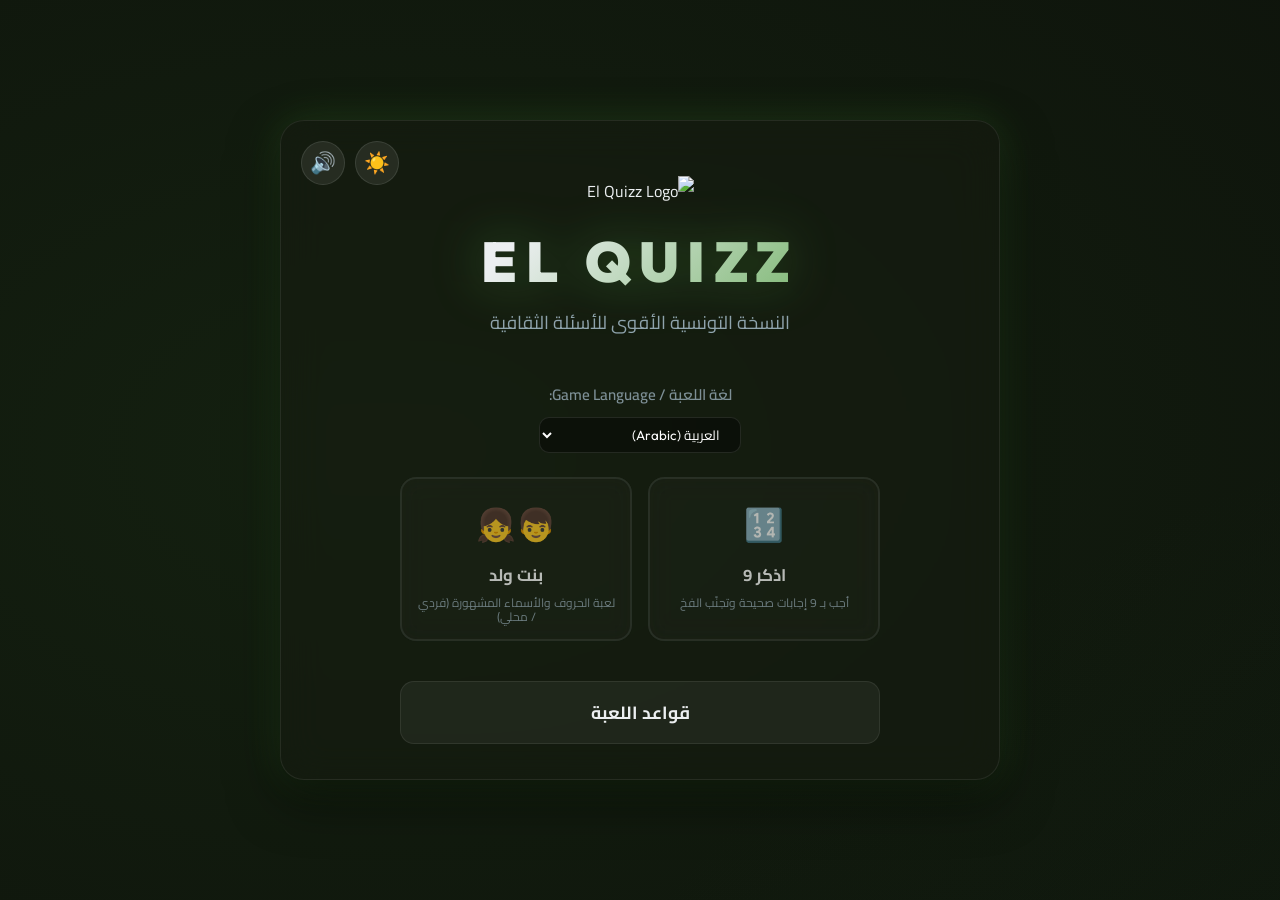
==== commit ee3e2005: "design: apply gpt-taste guidelines, loading GSAP, implementing smooth screen transitions, card tilt " ====
--- a/web_poc/index.html
+++ b/web_poc/index.html
@@ -84,6 +84,9 @@
                     <button id="btn-play-bw-solo" class="btn btn-primary glow-btn" style="width: 100%; display: flex; justify-content: center; align-items: center; gap: 0.5rem; padding: 14px;">
                         <span>🎮 ابدأ اللعب / Play</span>
                     </button>
+                    <button id="btn-play-bw-fix" class="btn btn-secondary glow-btn" style="width: 100%; display: flex; justify-content: center; align-items: center; gap: 0.5rem; padding: 14px; background: rgba(99, 102, 241, 0.15); border: 1px solid rgb(99, 102, 241); color: #fff; cursor: pointer; border-radius: 12px; font-weight: bold;">
+                        <span>🛠️ العب وصلّح / Play & Fix</span>
+                    </button>
                 </div>
 
                 <!-- Shared Rules button (Admin button hidden) -->
@@ -238,10 +241,27 @@
                 </div>
             </div>
 
-            <div class="categories-selection">
-                <h3 class="config-subtitle" data-i18n="categories_label">المحاور المتوفرة</h3>
-                <div id="categories-list" class="tags-container">
-                    <!-- Dynamic rendering of categories checkboxes -->
+            <div class="categories-selection" style="margin-top: 1.5rem;">
+                <!-- Config selection mode switcher tabs -->
+                <div style="display: flex; gap: 10px; margin-bottom: 15px; border-bottom: 1px solid rgba(255,255,255,0.1); padding-bottom: 10px;">
+                    <button id="btn-config-mode-categories" type="button" class="btn" style="flex: 1; padding: 10px; border-radius: 8px; background: var(--primary); color: var(--text-dark); font-weight: bold; border: none; cursor: pointer; font-size: 0.85rem;">المحاور / Categories</button>
+                    <button id="btn-config-mode-universe" type="button" class="btn" style="flex: 1; padding: 10px; border-radius: 8px; background: rgba(255,255,255,0.07); color: white; border: 1px solid rgba(255,255,255,0.15); cursor: pointer; font-size: 0.85rem;">العوالم / Universes 🌌</button>
+                </div>
+
+                <!-- Categories & Subcategories Config View -->
+                <div id="config-categories-view">
+                    <h3 class="config-subtitle" data-i18n="categories_label">المحاور المتوفرة</h3>
+                    <div id="categories-list" class="tags-container">
+                        <!-- Dynamic rendering of categories checkboxes -->
+                    </div>
+                </div>
+
+                <!-- Universes Pack Selection View -->
+                <div id="config-universe-view" style="display: none; text-align: left;">
+                    <h3 class="config-subtitle" style="color: var(--accent-yellow); margin-bottom: 10px;">اختر عالم / Select Universe</h3>
+                    <div id="universe-select-list" style="display: flex; flex-direction: column; gap: 10px; max-height: 250px; overflow-y: auto; padding: 5px;">
+                        <!-- Dynamic list of universes -->
+                    </div>
                 </div>
             </div>
 
@@ -281,6 +301,8 @@
             <div class="question-intro-card">
                 <span id="intro-question-category" class="question-category">الجغرافيا</span>
                 <p id="intro-question-text" class="question-text">أذكر ولايات تونسية تطل على البحر الأبيض المتوسط؟</p>
+                <button id="btn-intro-change-question" class="btn-play-fix-edit" style="display: none; margin-top: 10px; background: rgba(255,255,255,0.25); border: none; padding: 6px 12px; border-radius: 8px; color: white; cursor: pointer; font-size: 0.85rem; font-weight: bold; border: 1px solid rgba(255,255,255,0.35);">🔄 تغيير السؤال / Change Question</button>
+                <button id="btn-intro-flag-question" class="btn-play-fix-edit" style="display: none; margin-top: 10px; background: rgba(255,255,255,0.25); border: none; padding: 6px 12px; border-radius: 8px; color: white; cursor: pointer; font-size: 0.85rem; font-weight: bold; border: 1px solid rgba(255,255,255,0.35); margin-left: 5px;">🚩 Flag Question</button>
             </div>
 
             <div class="actions-centered">
@@ -309,6 +331,8 @@
                 <span id="round-question-category" class="question-category-mini">الجغرافيا</span>
                 <h3 id="round-question-text" class="question-text-mini">أذكر ولايات تونسية تطل على البحر الأبيض المتوسط؟</h3>
                 <button id="btn-play-fix-edit" class="btn-play-fix-edit" style="display: none; margin-top: 10px; background: rgba(255,255,255,0.25); border: none; padding: 6px 12px; border-radius: 8px; color: white; cursor: pointer; font-size: 0.85rem; font-weight: bold; border: 1px solid rgba(255,255,255,0.35);">🛠️ Edit Question / Answers</button>
+                <button id="btn-play-change-question" class="btn-play-change-question" style="display: none; margin-top: 10px; background: rgba(255,255,255,0.25); border: none; padding: 6px 12px; border-radius: 8px; color: white; cursor: pointer; font-size: 0.85rem; font-weight: bold; border: 1px solid rgba(255,255,255,0.35); margin-left: 5px;">🔄 تغيير السؤال / Change Question</button>
+                <button id="btn-play-flag-question" class="btn-play-flag-question" style="display: none; margin-top: 10px; background: rgba(255,255,255,0.25); border: none; padding: 6px 12px; border-radius: 8px; color: white; cursor: pointer; font-size: 0.85rem; font-weight: bold; border: 1px solid rgba(255,255,255,0.35); margin-left: 5px;">🚩 Flag Question</button>
             </div>
 
             <div class="board-answers-container">
@@ -762,6 +786,7 @@
     </div>
 
     <!-- Script imports -->
+    <script src="https://cdnjs.cloudflare.com/ajax/libs/gsap/3.12.2/gsap.min.js"></script>
     <script src="content/bent_waled_bundle.js"></script>
     <script src="app.js"></script>
 </body>
--- a/web_poc/style.css
+++ b/web_poc/style.css
@@ -44,9 +44,11 @@
 body {
     background-color: var(--bg-main);
     background-image: 
-        radial-gradient(at 10% 20%, rgba(78, 159, 61, 0.1) 0px, transparent 50%),
-        radial-gradient(at 90% 80%, rgba(30, 81, 40, 0.15) 0px, transparent 50%);
+        radial-gradient(at 15% 25%, rgba(78, 159, 61, 0.12) 0px, transparent 55%),
+        radial-gradient(at 85% 75%, rgba(30, 81, 40, 0.18) 0px, transparent 55%);
     background-attachment: fixed;
+    background-size: 200% 200%;
+    animation: ambientShift 25s ease infinite alternate;
     color: var(--text-primary);
     font-family: var(--font-ar);
     min-height: 100vh;
@@ -55,6 +57,15 @@
     align-items: center;
     overflow-x: hidden;
     padding: 20px;
+}
+
+@keyframes ambientShift {
+    0% {
+        background-position: 0% 0%;
+    }
+    100% {
+        background-position: 100% 100%;
+    }
 }
 
 /* Glassmorphism Container wrapper */
@@ -141,12 +152,14 @@
 
 .brand-title {
     font-family: var(--font-en);
-    font-weight: 800;
+    font-weight: 900;
     font-size: 3.5rem;
-    letter-spacing: 2px;
+    letter-spacing: 0.15em;
+    text-transform: uppercase;
     background: linear-gradient(135deg, var(--text-primary) 30%, var(--primary) 100%);
     -webkit-background-clip: text;
     -webkit-text-fill-color: transparent;
+    filter: drop-shadow(0 0 25px rgba(78, 159, 61, 0.45));
     margin-bottom: 8px;
 }
 
@@ -714,7 +727,6 @@
     font-weight: 700;
     font-size: 0.85rem;
     transition: var(--transition-fast);
-}
 }
 
 /* Strikes / Wrong Answers indicator */
@@ -967,26 +979,325 @@
 
 /* Responsive adjustment for Mobile screens */
 @media (max-width: 580px) {
+    body {
+        padding: 10px;
+    }
+
     .glass-container {
-        padding: 20px;
+        padding: 15px;
+        min-height: auto;
+        border-radius: 18px;
+    }
+
+    .brand-header {
+        margin-bottom: 20px;
+        margin-top: 10px;
+    }
+
+    .brand-logo {
+        width: 80px;
+        height: 80px;
+        margin-bottom: 12px;
+    }
+
+    .brand-title {
+        font-size: 2.6rem;
+    }
+
+    .brand-subtitle {
+        font-size: 1rem;
+    }
+
+    .section-title {
+        font-size: 1.5rem;
+    }
+
+    .section-subtitle {
+        font-size: 0.85rem;
+        margin-bottom: 18px;
     }
 
     .config-grid {
         grid-template-columns: 1fr;
-    }
-
+        gap: 12px;
+        margin-bottom: 18px;
+    }
+
+    .config-card {
+        padding: 12px;
+        gap: 8px;
+    }
+
+    .config-label {
+        font-size: 0.85rem;
+    }
+
+    .counter-value {
+        font-size: 1.3rem;
+    }
+
+    /* Answers Reveal Grid (2 columns on mobile instead of vertical stacking) */
     .answers-grid {
-        grid-template-columns: 1fr;
-    }
-
-    .question-text {
+        grid-template-columns: 1fr 1fr;
+        gap: 10px;
+        margin-bottom: 15px;
+    }
+
+    .answer-card {
+        height: 48px;
+        border-radius: 10px;
+    }
+
+    .answer-details {
+        padding: 0 10px;
+    }
+
+    .answer-text {
+        font-size: 0.85rem;
+        font-weight: 600;
+    }
+
+    .answer-points-badge {
+        font-size: 0.75rem;
+        padding: 2px 6px;
+    }
+
+    .answer-number {
         font-size: 1.1rem;
-        line-height: 1.4;
+    }
+
+    .round-header {
+        margin-bottom: 12px;
+    }
+
+    .team-score-status {
+        gap: 8px;
+    }
+
+    .team-score-status span:first-child {
+        font-size: 1.4rem;
+    }
+
+    #round-active-name {
+        font-size: 1rem;
+    }
+
+    .active-score-badge {
+        padding: 3px 8px;
+        font-size: 0.8rem;
+    }
+
+    .timer-container {
+        width: 50px;
+        height: 50px;
+    }
+
+    .timer-text {
+        font-size: 1.05rem;
+    }
+
+    .round-question-display {
+        margin-bottom: 12px;
+    }
+
+    .question-category-mini {
+        font-size: 0.75rem;
     }
 
     .question-text-mini {
+        font-size: 0.95rem;
+        line-height: 1.3;
+    }
+
+    .incorrect-strikes {
+        margin-top: 10px;
+        margin-bottom: 10px;
+        height: 32px;
+    }
+
+    .strike-item {
+        font-size: 1.3rem;
+    }
+
+    .actions-footer {
+        padding-top: 12px;
+        margin-top: auto;
+    }
+
+    .btn {
+        padding: 10px 20px;
+        font-size: 0.95rem;
+        border-radius: 10px;
+    }
+
+    /* Leaderboard / Graph adjustments */
+    .leaderboard-header-row,
+    .leaderboard-row {
+        grid-template-columns: 50px 1fr 80px;
+        padding: 12px 10px;
+    }
+
+    .team-avatar-mini {
+        font-size: 1.1rem;
+    }
+
+    .team-name-col {
+        font-size: 0.9rem;
+    }
+
+    .score-col {
         font-size: 1rem;
-        line-height: 1.35;
+    }
+
+    .rank-badge {
+        width: 24px;
+        height: 24px;
+        font-size: 0.8rem;
+    }
+
+    .chart-container {
+        padding: 10px;
+        margin-bottom: 15px;
+    }
+
+    .points-chart {
+        max-height: 200px;
+    }
+
+    /* Modal adjustments */
+    .modal-content {
+        padding: 20px;
+        gap: 15px;
+    }
+
+    .modal-title {
+        font-size: 1.25rem;
+    }
+
+    /* Floating Home/Sound Buttons */
+    .btn-floating-home,
+    .btn-floating-sound,
+    .btn-floating-theme {
+        top: 10px;
+        width: 36px;
+        height: 36px;
+        font-size: 1.1rem;
+    }
+
+    .btn-floating-home {
+        right: 10px;
+    }
+
+    .btn-floating-sound {
+        left: 10px;
+        right: auto;
+    }
+
+    .btn-floating-theme {
+        left: 54px;
+        right: auto;
+    }
+
+    /* Mode cards and home page details override inline styles */
+    .mode-selection-grid {
+        margin-bottom: 0.75rem !important;
+        gap: 0.75rem !important;
+    }
+
+    .mode-card {
+        padding: 10px !important;
+        border-radius: 12px !important;
+    }
+
+    .mode-card div {
+        font-size: 1.5rem !important;
+        margin-bottom: 3px !important;
+    }
+
+    .mode-card h3 {
+        font-size: 0.9rem !important;
+        margin: 3px 0 !important;
+    }
+
+    .mode-card p {
+        font-size: 0.7rem !important;
+    }
+
+    .lang-selector-container {
+        margin-bottom: 1rem !important;
+    }
+
+    /* Teams page scaling */
+    .teams-grid {
+        gap: 12px;
+        margin-bottom: 15px;
+    }
+
+    .team-card-setup {
+        padding: 12px;
+        gap: 12px;
+    }
+
+    .team-name-input {
+        padding: 8px 12px;
+        font-size: 0.95rem;
+    }
+
+    .picker-trigger {
+        width: 50px;
+        height: 50px;
+        font-size: 1.8rem;
+    }
+
+    /* Bent Waled inputs grid */
+    #bw-inputs-grid {
+        margin: 1rem auto !important;
+        padding: 12px !important;
+        gap: 8px !important;
+    }
+
+    .bw-input-row {
+        grid-template-columns: 80px 1fr 30px;
+        padding: 6px 10px;
+        gap: 8px;
+        border-radius: 10px;
+    }
+
+    .bw-category-lbl {
+        font-size: 0.75rem;
+    }
+
+    .bw-input-field {
+        font-size: 0.85rem;
+        padding: 2px 4px;
+    }
+
+    .bw-validation-badge {
+        font-size: 0.9rem;
+        width: 24px;
+        height: 24px;
+    }
+
+    /* Bent Waled review screen */
+    #bw-review-list {
+        margin: 1rem auto !important;
+        gap: 8px !important;
+    }
+
+    .bw-review-card {
+        grid-template-columns: 80px 1fr auto;
+        padding: 8px 12px;
+        border-radius: 10px;
+        gap: 8px;
+    }
+
+    .bw-review-val {
+        font-size: 0.85rem;
+    }
+
+    .bw-grade-btn {
+        padding: 4px 8px;
+        font-size: 0.75rem;
     }
 }
 
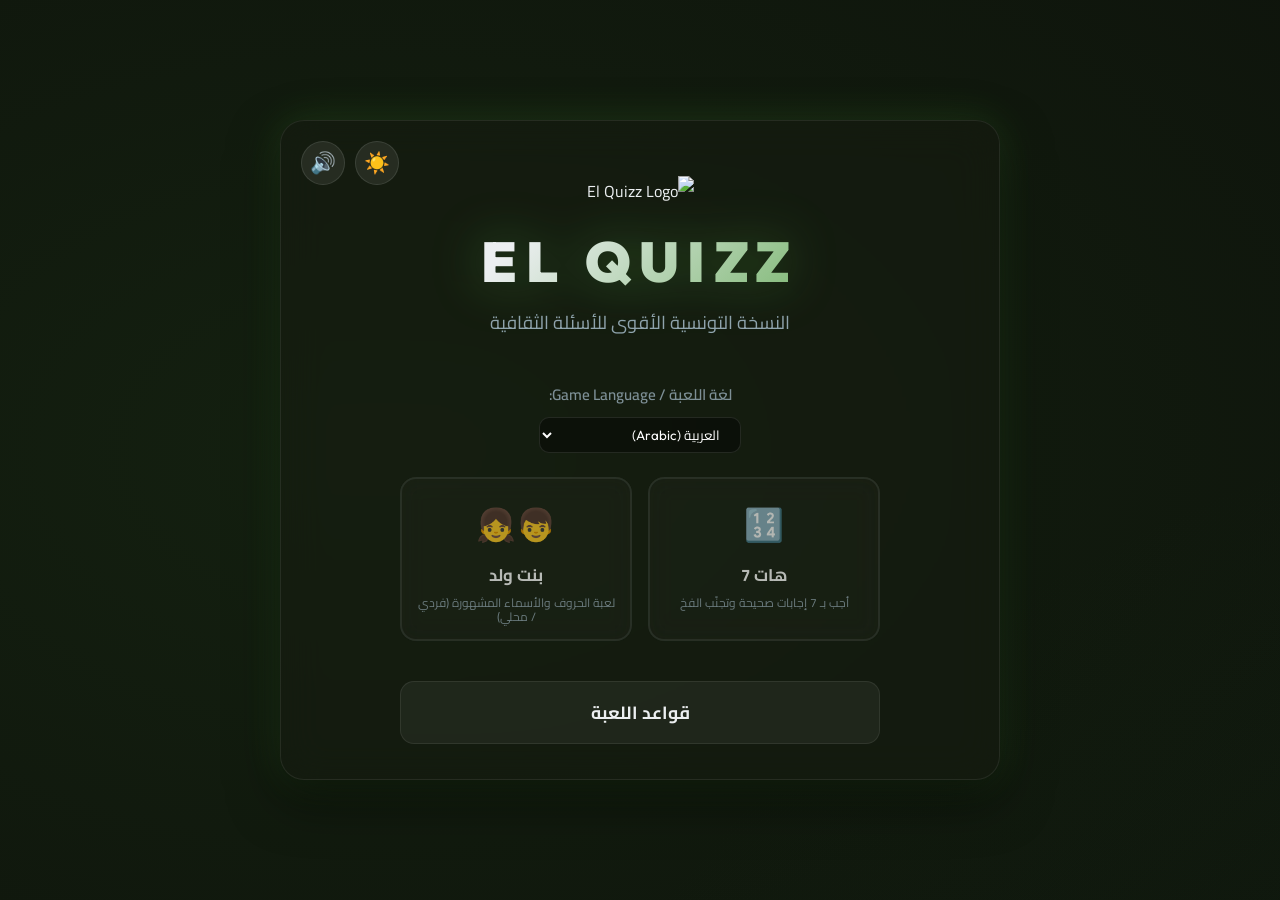
==== commit cf93837a: "feat: change game mode from Name 9 to Gimme 7 (هات 7 / Cite 7) selecting 7 random correct answers ou" ====
--- a/web_poc/index.html
+++ b/web_poc/index.html
@@ -42,11 +42,11 @@
                 
                 <!-- Game Mode Selection Cards -->
                 <div class="mode-selection-grid" style="display: grid; grid-template-columns: 1fr 1fr; gap: 1rem; width: 100%; margin-bottom: 1rem;">
-                    <!-- Mode 1: Talla3 9 -->
+                    <!-- Mode 1: Gimme 7 -->
                     <div id="mode-card-talla3" class="mode-card" style="background: rgba(255,255,255,0.03); border: 2px solid rgba(255,255,255,0.1); border-radius: 16px; padding: 15px; cursor: pointer; transition: all 0.3s ease; text-align: center; backdrop-filter: blur(10px); opacity: 0.7;">
                         <div style="font-size: 2rem; margin-bottom: 5px;">🔢</div>
-                        <h3 style="margin: 5px 0; font-size: 1.05rem; color: #fff; font-weight: bold;" id="lbl-mode-title-talla3">طلّع 9</h3>
-                        <p style="margin: 0; font-size: 0.75rem; color: var(--text-secondary); line-height: 1.2;" id="lbl-mode-desc-talla3">أجب بـ 9 إجابات صحيحة وتجنّب الفخ</p>
+                        <h3 style="margin: 5px 0; font-size: 1.05rem; color: #fff; font-weight: bold;" id="lbl-mode-title-talla3">هات 7</h3>
+                        <p style="margin: 0; font-size: 0.75rem; color: var(--text-secondary); line-height: 1.2;" id="lbl-mode-desc-talla3">أجب بـ 7 إجابات صحيحة وتجنّب الفخ</p>
                     </div>
                     <!-- Mode 2: Bent Waled -->
                     <div id="mode-card-bw" class="mode-card" style="background: rgba(255,255,255,0.03); border: 2px solid rgba(255,255,255,0.1); border-radius: 16px; padding: 15px; cursor: pointer; transition: all 0.3s ease; text-align: center; backdrop-filter: blur(10px); opacity: 0.7;">
@@ -56,7 +56,7 @@
                     </div>
                 </div>
 
-                <!-- Actions for Talla3 9 Mode (Initially Hidden) -->
+                <!-- Actions for Gimme 7 Mode (Initially Hidden) -->
                 <div id="actions-talla3" style="width: 100%; display: none; flex-direction: column; gap: 1rem;">
                     <div style="display: flex; gap: 1rem; width: 100%;">
                         <button id="btn-play-local" class="btn btn-primary glow-btn" style="flex: 1; display: flex; justify-content: center; align-items: center; gap: 0.5rem; padding: 12px;">
@@ -632,19 +632,18 @@
                 
                 <!-- Rules Tabs Selector -->
                 <div class="rules-tabs-container" style="display: flex; gap: 10px; margin-bottom: 5px; border-bottom: 1px solid rgba(255,255,255,0.1); padding-bottom: 10px;">
-                    <button id="btn-rules-tab-talla3" class="btn active" style="flex: 1; font-weight: bold; background: var(--primary); color: black; border: none; padding: 10px; border-radius: 8px; cursor: pointer;">طلّع 9 (Talla3 9)</button>
+                    <button id="btn-rules-tab-talla3" class="btn active" style="flex: 1; font-weight: bold; background: var(--primary); color: black; border: none; padding: 10px; border-radius: 8px; cursor: pointer;">هات 7 (Gimme 7)</button>
                     <button id="btn-rules-tab-bw" class="btn" style="flex: 1; font-weight: bold; background: rgba(255,255,255,0.05); color: white; border: 1px solid rgba(255,255,255,0.1); padding: 10px; border-radius: 8px; cursor: pointer;">بنت ولد (Bent Waled)</button>
                 </div>
                 
-                <!-- Tab Content 1: Talla3 9 -->
+                <!-- Tab Content 1: Gimme 7 -->
                 <div id="rules-content-talla3" class="modal-body-content" style="line-height: 1.6; font-size: 0.95rem; color: var(--text-secondary);">
                     <p data-i18n="rules_desc">أهلاً بك في <strong>El Quizz</strong>، النسخة التونسية من اللعبة الشهيرة Family Feud!</p>
                     <ul style="padding-right: 20px; display: flex; flex-direction: column; gap: 8px; list-style-type: none;">
                         <li data-i18n="rules_li1" style="position: relative;">اللعبة تعتمد على الإجابة الجماعية بالتناوب بين الفرق.</li>
-                        <li data-i18n="rules_li2" style="position: relative;">كل سؤال يحتوي على <strong>9 إجابات صحيحة</strong> متدرجة الصعوبة (من 1 إلى 8 نقاط) و<strong>إجابة واحدة خاطئة</strong> (فخ).</li>
+                        <li data-i18n="rules_li2" style="position: relative;">كل سؤال يحتوي على <strong>7 إجابات صحيحة</strong> متدرجة الصعوبة (من 1 إلى 5 نقاط) يتم اختيارها عشوائيًا من أصل 9، و<strong>إجابة واحدة خاطئة</strong> (فخ).</li>
                         <li data-i18n="rules_li3" style="position: relative;">نقاط الإجابات مقسمة حسب متتالية فيبوناتشي:
-                            <br>💡 1: سهل | 2: متوسط | 3: صعب | 5: صعب جداً | 8: شبه مستحيل الإيجاد.
-                        </li>
+                            <br>💡 1: سهل | 2: متوسط | 3: صعب | 5: صعب جداً.</li>
                         <li data-i18n="rules_li4" style="position: relative;">عندما يبدأ المؤقت (60 ثانية)، يحاول الفريق إيجاد أكبر عدد ممكن من الإجابات الصحيحة.</li>
                         <li data-i18n="rules_li5" style="position: relative;"><strong>تنبيه!</strong> اختيار الإجابة الخاطئة (الفخ) يسقط مباشرة <strong>5 نقاط</strong> من رصيد الجولة للفريق!</li>
                         <li data-i18n="rules_li6" style="position: relative;">الفريق الذي يجمع أكبر عدد من النقاط في نهاية الجولات يفوز باللقب! 🏆</li>
